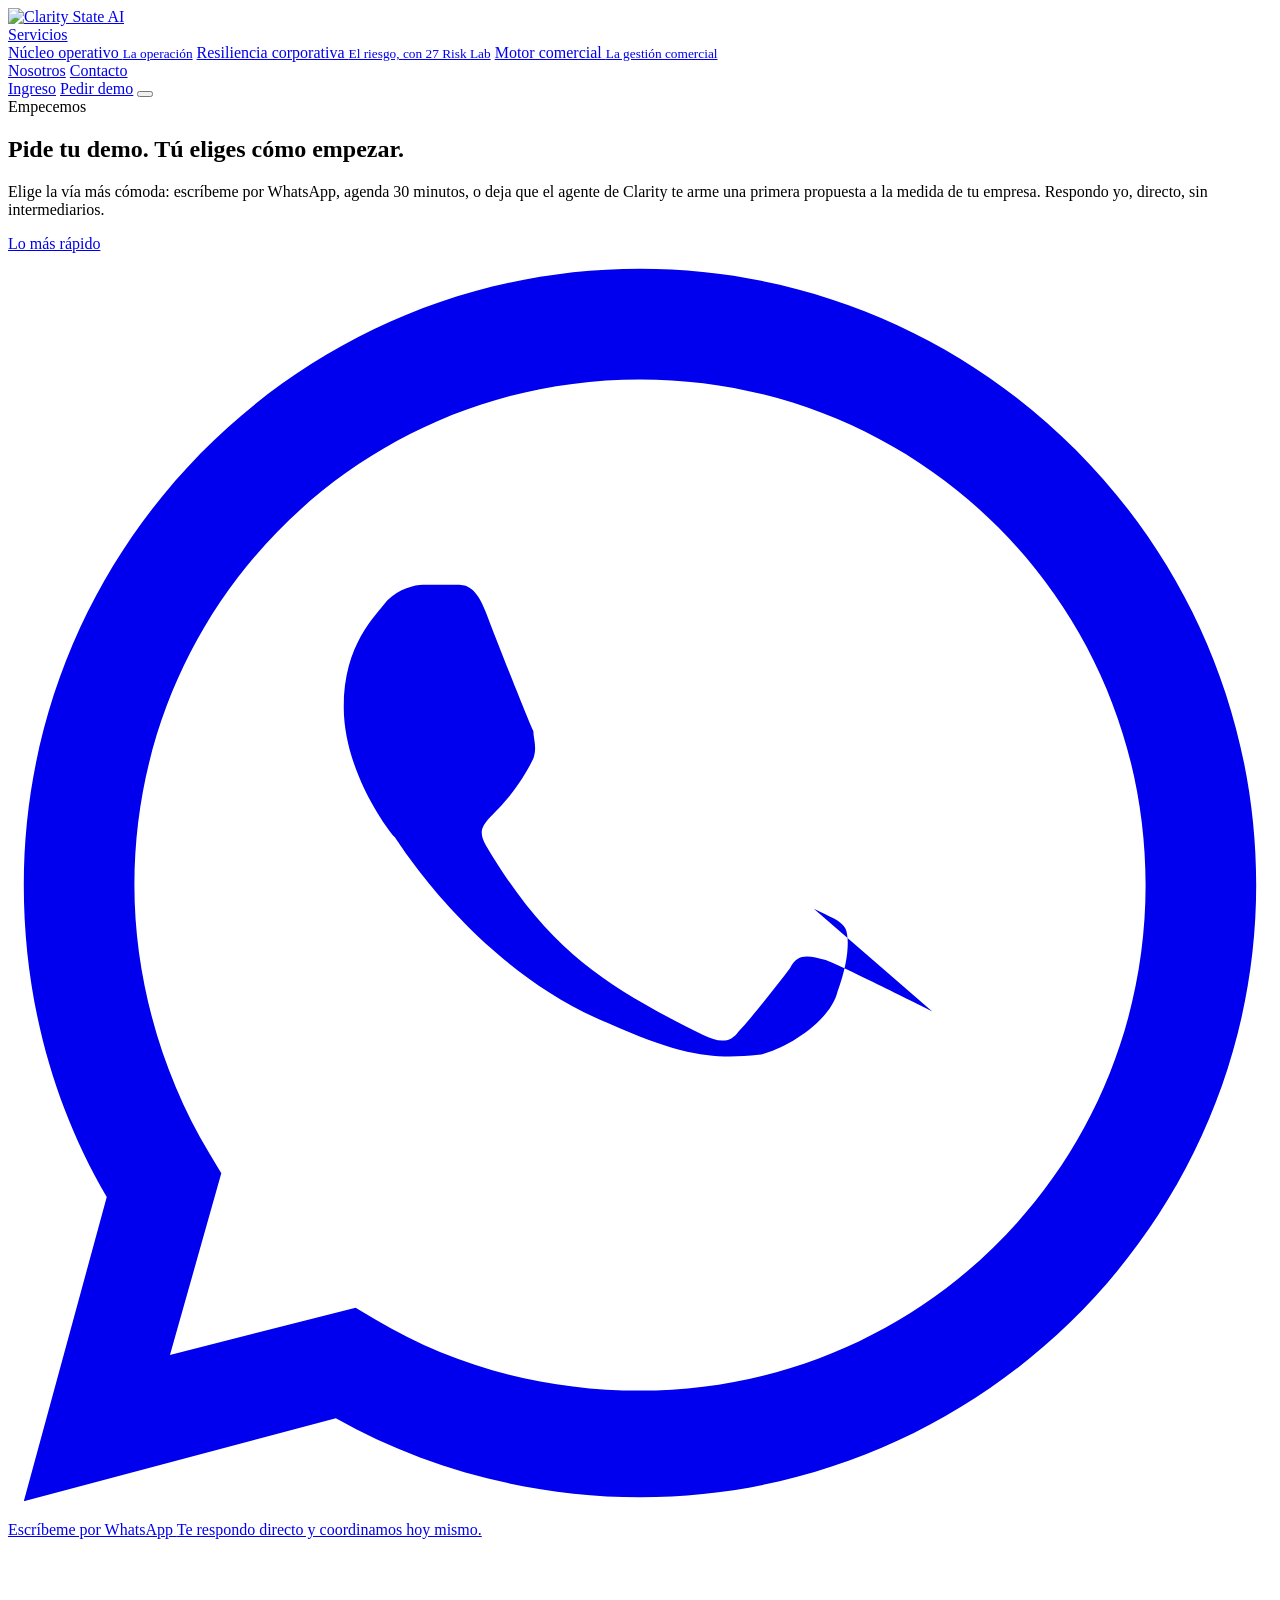
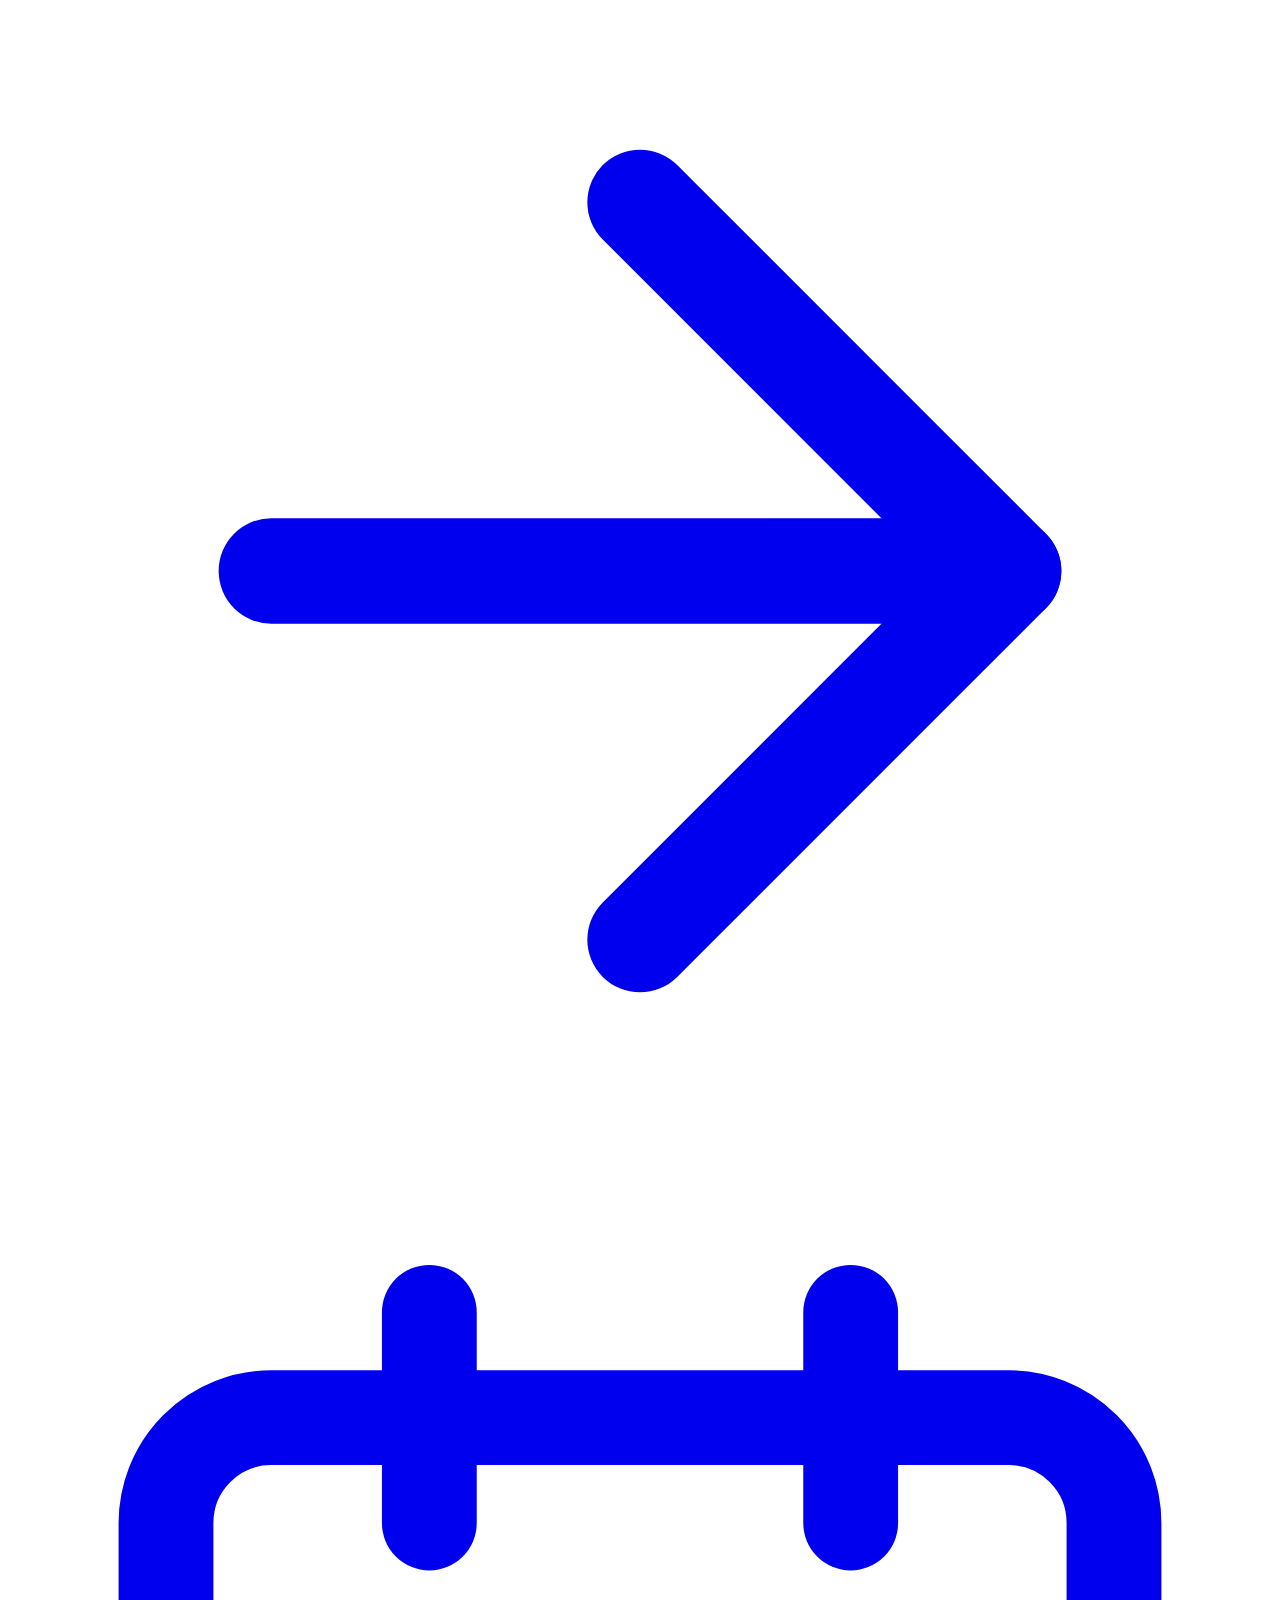
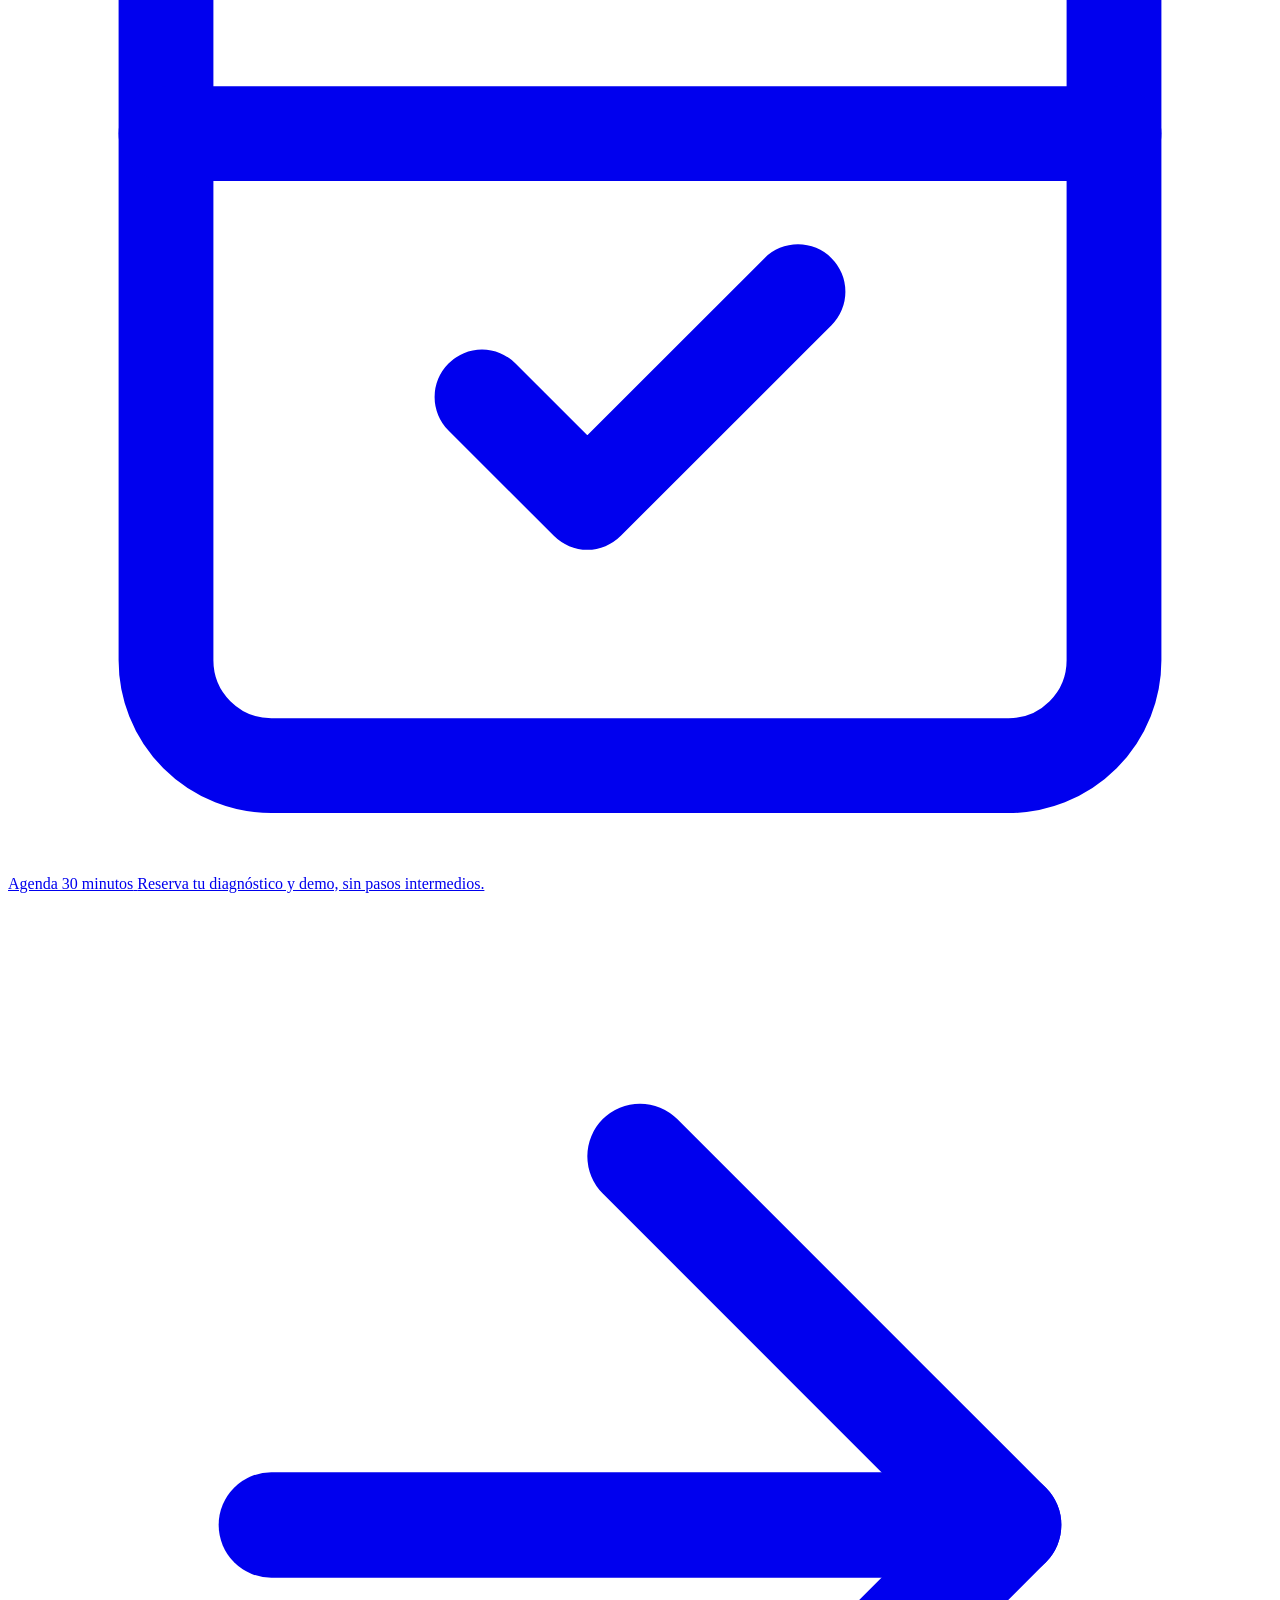
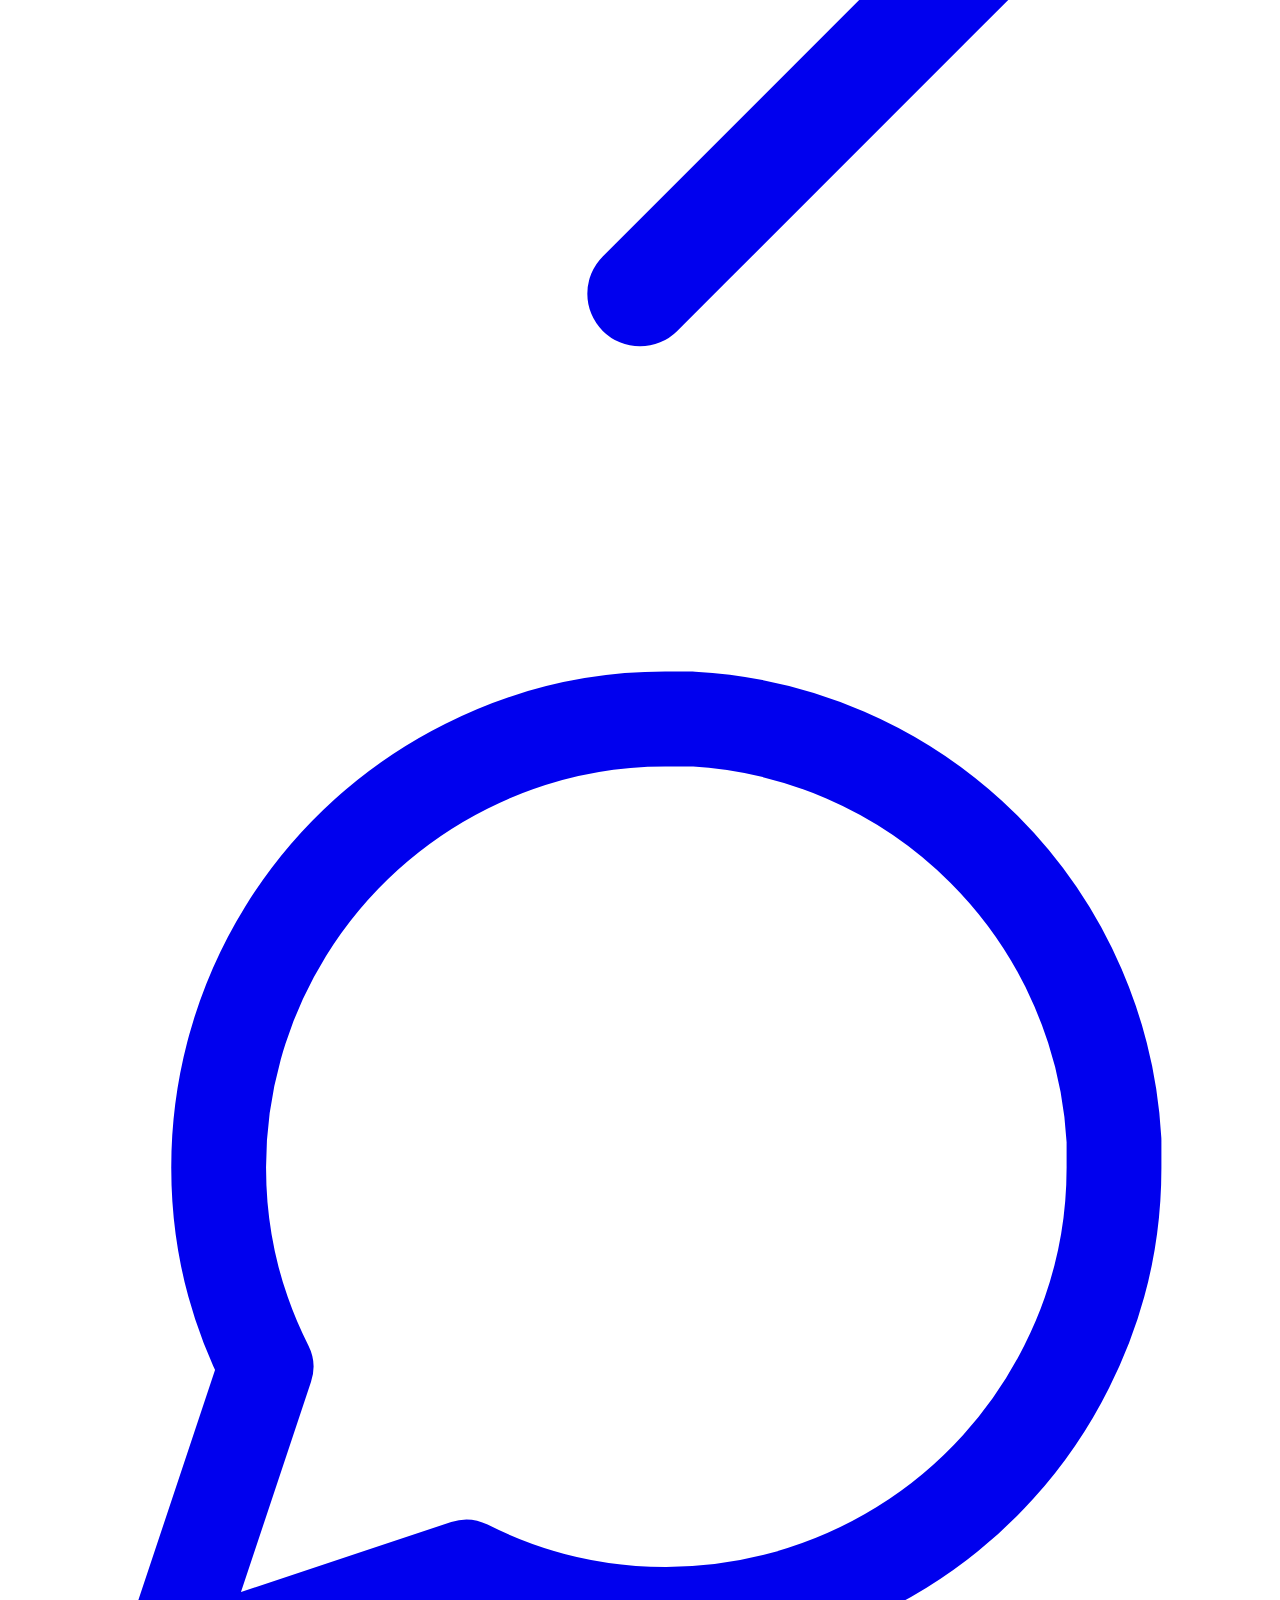
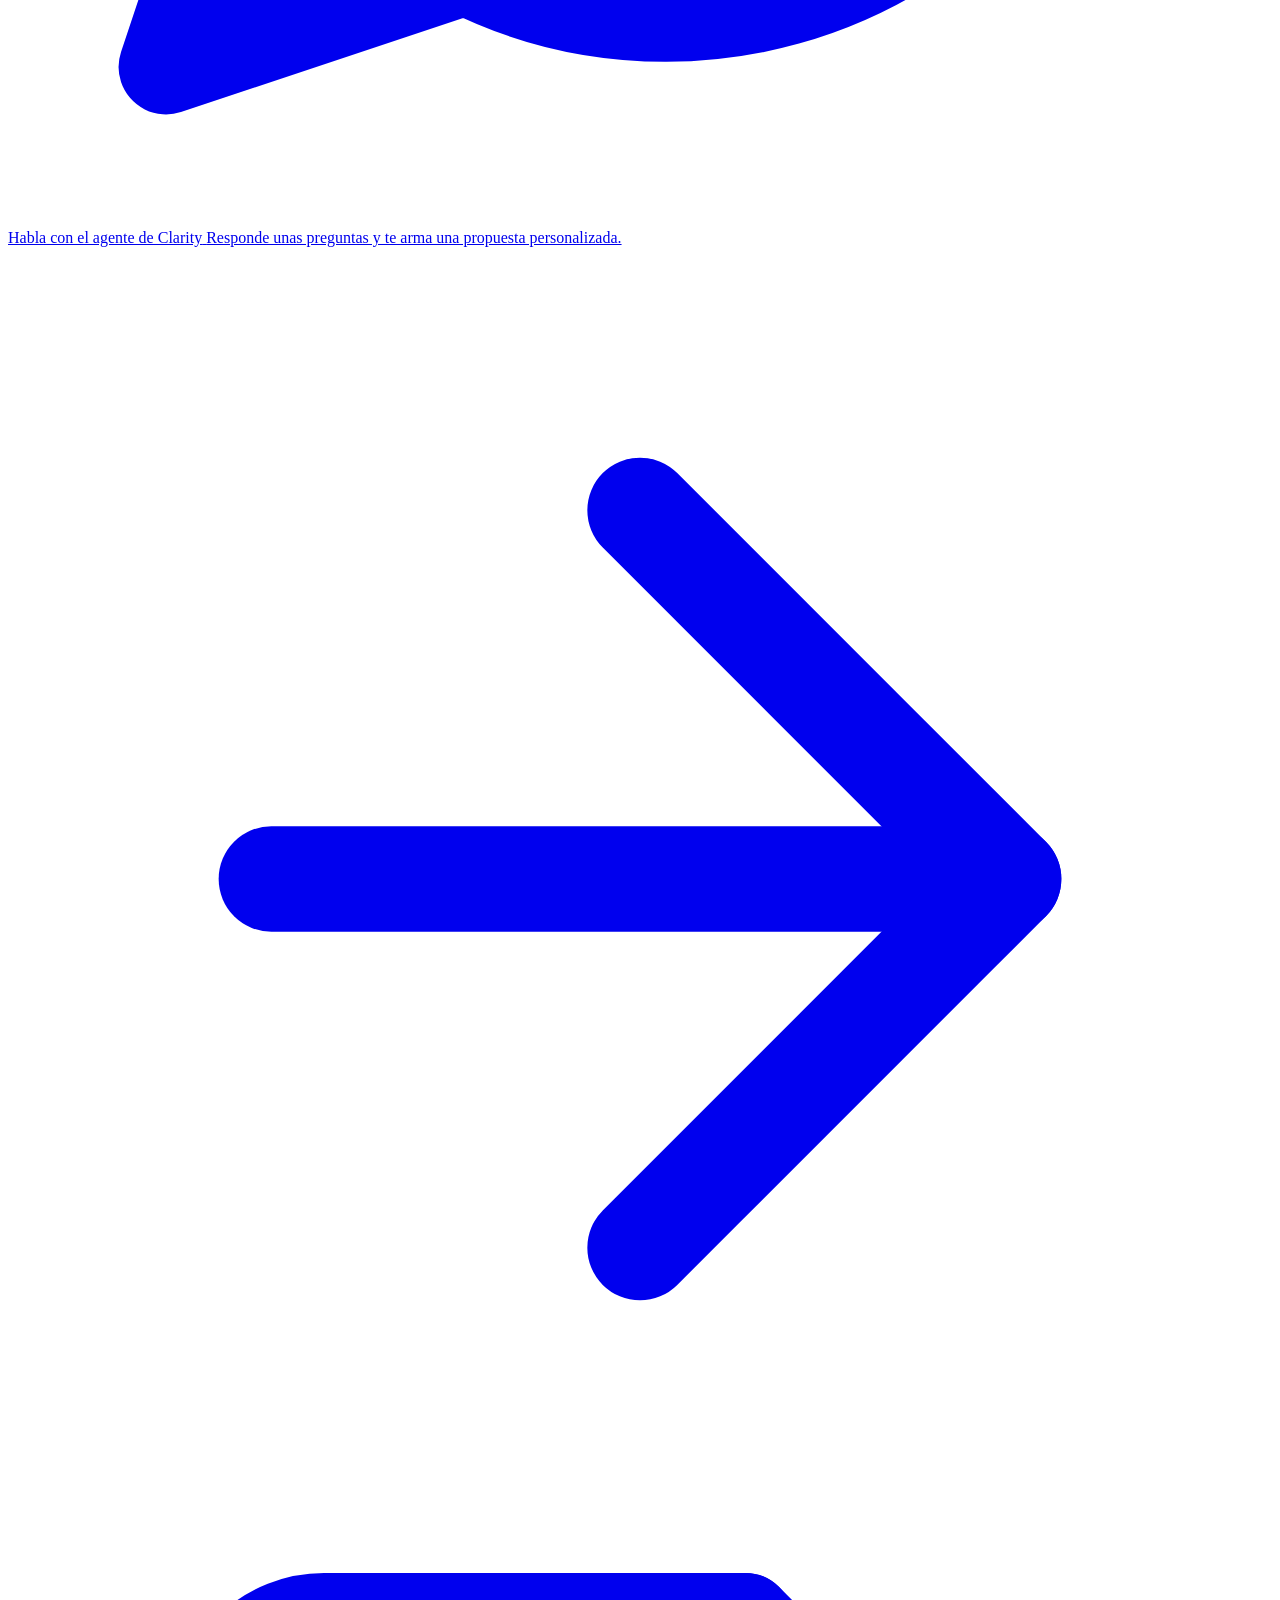
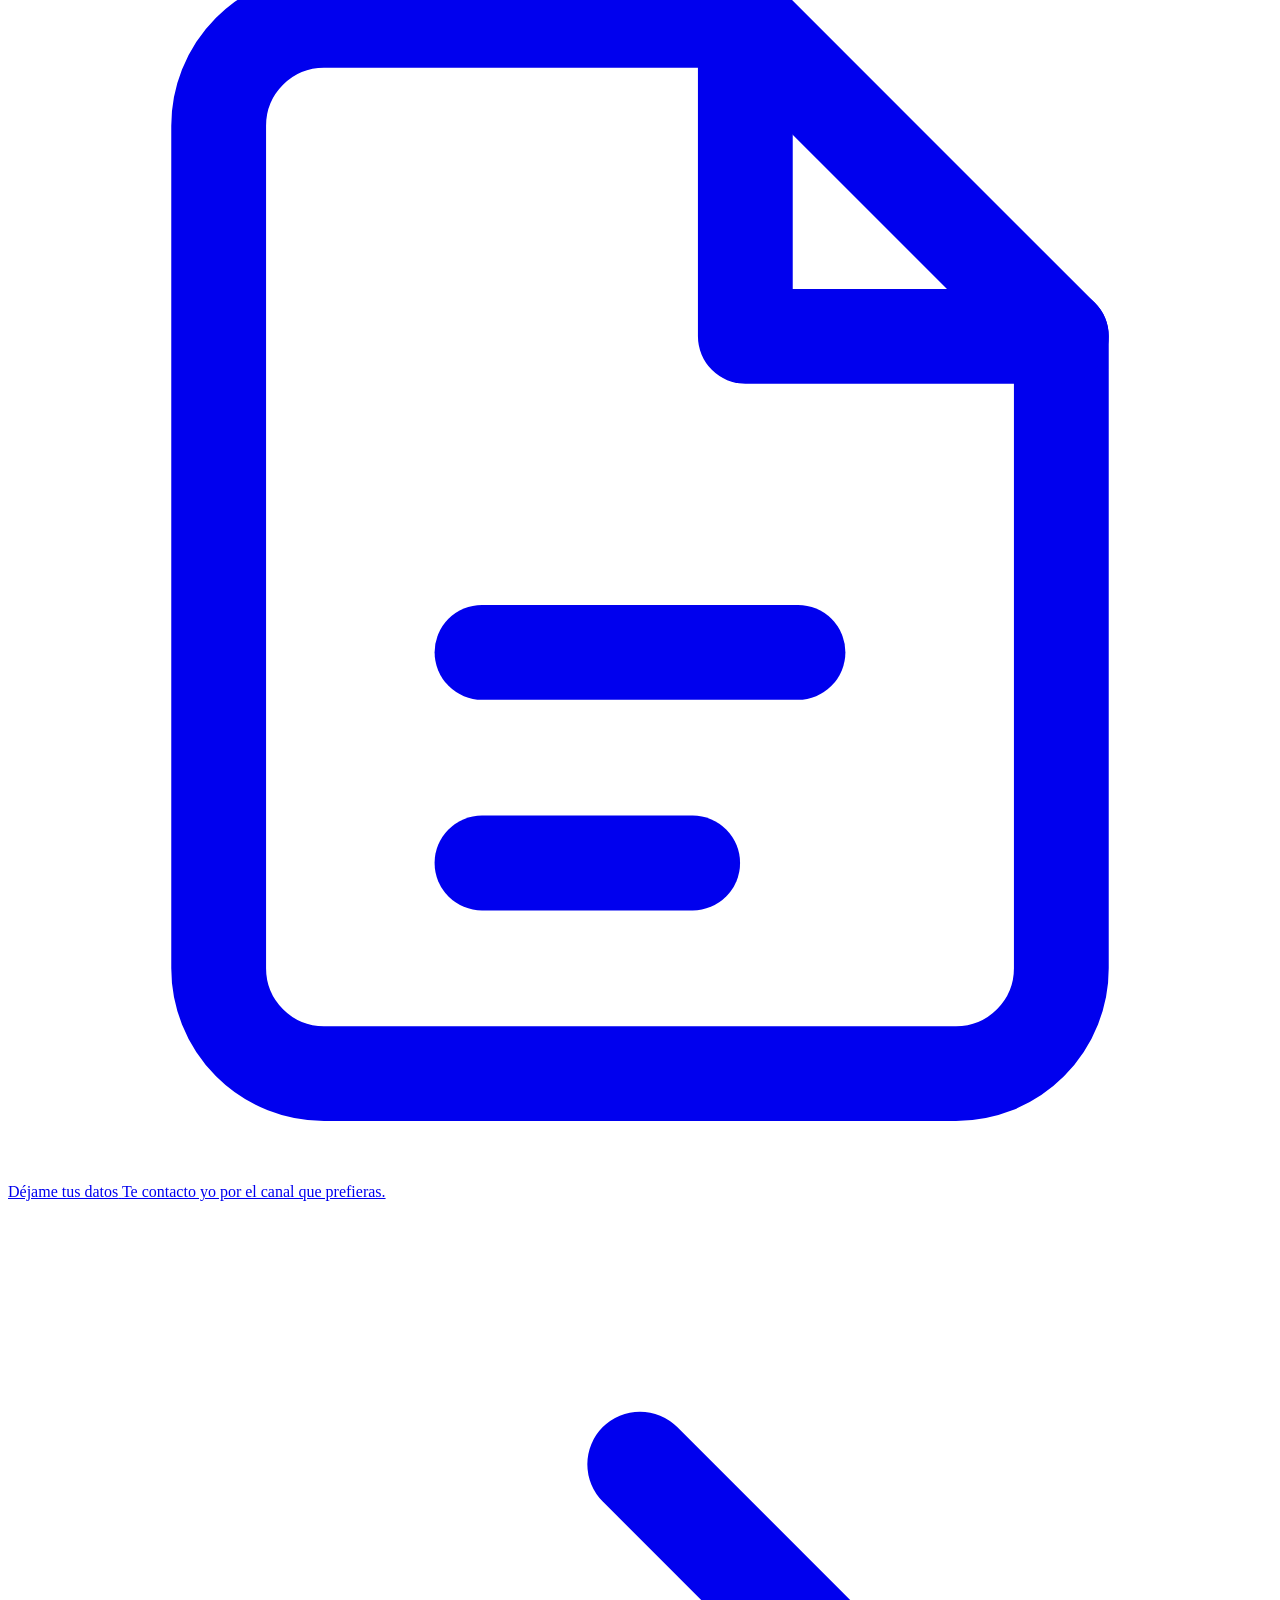
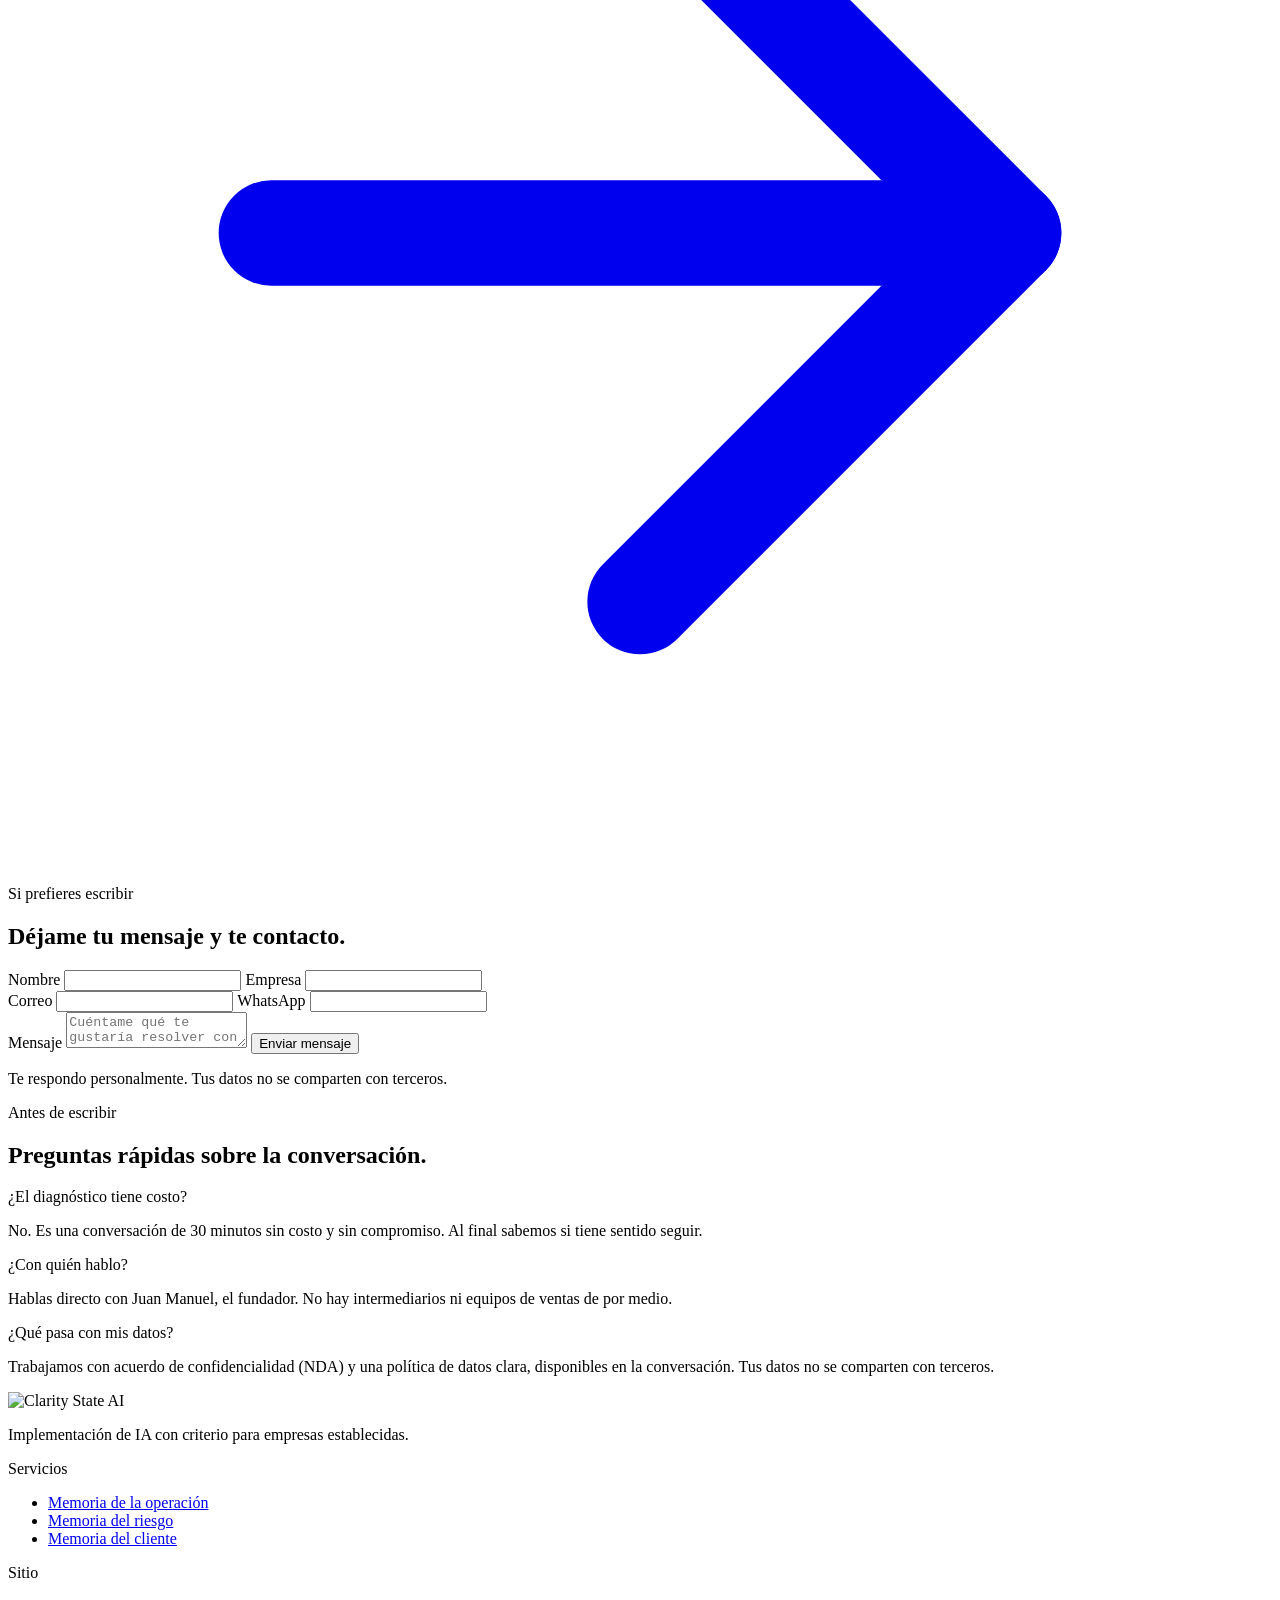
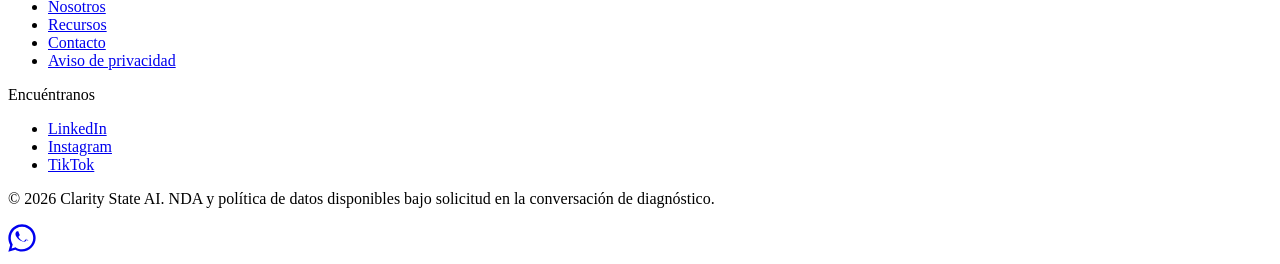
==== contacto.html @ ce2fafc5 "Demo del sitio → operaciones.claritystateai.com/demo/intake (propuesta.* es build viejo con candado " ====
<!DOCTYPE html>
<html lang="es">
<head>
  <meta charset="UTF-8" />
  <meta name="viewport" content="width=device-width, initial-scale=1.0" />



  <title>Contacto — Clarity State AI</title>
  <meta name="description" content="Agenda un diagnóstico de 30 minutos directo con Juan Manuel. En 30 minutos sabemos si tiene sentido seguir, sin formularios obligatorios ni embudos." />

  <!-- Favicon (SVG inline como data URI) -->
  <link rel="icon" href="data:image/svg+xml,<svg xmlns='http://www.w3.org/2000/svg' viewBox='0 0 32 32'><rect width='32' height='32' rx='6' fill='%230a0a0f'/><circle cx='16' cy='13' r='5' fill='none' stroke='%233b82f6' stroke-width='2'/><rect x='14' y='16' width='4' height='7' rx='2' fill='%233b82f6'/><circle cx='16' cy='19' r='1.5' fill='%230a0a0f'/></svg>" />

  <!-- Open Graph -->
  <meta property="og:title" content="Contacto — Clarity State AI" />
  <meta property="og:description" content="Agenda un diagnóstico de 30 minutos directo con Juan Manuel. En 30 minutos sabemos si tiene sentido seguir." />
  <meta property="og:type" content="website" />
  <meta property="og:url" content="https://claritystateai.com/contacto" />
  <meta property="og:image" content="https://claritystateai.com/assets/og-image.png" />
  <meta name="twitter:card" content="summary_large_image" />

  <!-- Google Fonts: Inter (sans body) + Spectral (serif display) — BRAND-GUIDELINES §3 -->
  <link rel="preconnect" href="https://fonts.googleapis.com" />
  <link rel="preconnect" href="https://fonts.gstatic.com" crossorigin />
  <link href="https://fonts.googleapis.com/css2?family=Inter:wght@400;500;600;700;800&family=Spectral:wght@400;500;600;700&family=Hanken+Grotesk:wght@400;500;600;700&display=swap" rel="stylesheet" />

  <link rel="stylesheet" href="css/styles.css" />
  <link rel="stylesheet" href="css/multipagina.css" />
  <link rel="stylesheet" href="css/premium.css" />
  <link rel="stylesheet" href="css/producto-demo.css" />
</head>
<body>

  <!-- ============ NAVBAR ============ -->
  <nav class="navbar" aria-label="Navegación principal">
    <div class="container">
      <a href="index.html" class="navbar-logo">
        <img src="assets/img/logo.svg" alt="Clarity State AI" class="logo-img" />
      </a>
      <div class="navbar-links" id="navbar-links" aria-label="Secciones del sitio">
        <div class="navbar-item navbar-item--dropdown">
          <a href="index.html#tres-frentes" class="navbar-link">Servicios</a>
          <div class="navbar-dropdown">
            <a href="operacion.html">Núcleo operativo <small>La operación</small></a>
            <a href="riesgo.html">Resiliencia corporativa <small>El riesgo, con 27 Risk Lab</small></a>
            <a href="cliente.html">Motor comercial <small>La gestión comercial</small></a>
          </div>
        </div>
        <a href="nosotros.html" class="navbar-link">Nosotros</a>
        <a href="contacto.html" class="navbar-link">Contacto</a>
      </div>
      <div class="navbar-cta">
        <span class="navbar-divider" aria-hidden="true"></span>
        <a href="https://operaciones.claritystateai.com/login" class="navbar-access" target="_blank" rel="noopener">Ingreso</a>
        <a href="pedir-demo.html" class="btn btn-primary" data-loc="navbar">Pedir demo</a>
        <button class="nav-toggle" aria-label="Abrir menú" aria-controls="navbar-links" aria-expanded="false">
          <span></span><span></span><span></span>
        </button>
      </div>
    </div>
  </nav>

  <!-- ============ HERO — Pedir demo · 4 vías priorizadas por velocidad ============ -->
  <section class="page-hero contacto-hero" id="inicio">
    <div class="container">
      <span class="eyebrow">Empecemos</span>
      <h1 class="page-hero-title">Pide tu demo. Tú eliges cómo empezar.</h1>
      <p class="page-hero-lede">
        Elige la vía más cómoda: escríbeme por WhatsApp, agenda 30 minutos, o deja que el
        agente de Clarity te arme una primera propuesta a la medida de tu empresa.
        Respondo yo, directo, sin intermediarios.
      </p>

      <div class="vias">
        <!-- Vía 1 · WhatsApp (la más rápida) -->
        <a class="via via-fast via-wa" href="https://wa.me/573134925711?text=Hola%20Juan%20Manuel%2C%20vi%20la%20web%20de%20Clarity%20State%20y%20me%20gustar%C3%ADa%20pedir%20una%20demo." data-loc="contacto-via-whatsapp" target="_blank" rel="noopener">
          <span class="via-tag">Lo más rápido</span>
          <span class="via-ic"><svg viewBox="0 0 32 32" aria-hidden="true"><path fill="currentColor" d="M16 .4C7.4.4.4 7.4.4 16c0 2.8.7 5.5 2.1 7.9L.4 31.6l7.9-2.1c2.3 1.3 5 2 7.7 2C24.6 31.5 31.6 24.5 31.6 16 31.6 7.4 24.6.4 16 .4zm0 28.4c-2.4 0-4.7-.6-6.7-1.8l-.5-.3-4.7 1.2 1.3-4.6-.3-.5C3.9 20.8 3.2 18.4 3.2 16 3.2 8.9 8.9 3.2 16 3.2c7.1 0 12.8 5.7 12.8 12.8s-5.7 12.8-12.8 12.8zm7.4-9.6c-.4-.2-2.4-1.2-2.7-1.3-.4-.1-.7-.2-.9.2-.3.4-1 1.3-1.3 1.6-.2.3-.5.3-.9.1-2.4-1.2-3.9-2.1-5.5-4.8-.4-.7.4-.6 1.2-2.2.1-.3 0-.5 0-.7-.1-.2-.9-2.2-1.2-3-.3-.8-.6-.7-.9-.7h-.7c-.2 0-.6.1-.9.4-.3.4-1.1 1.1-1.1 2.7s1.1 3.1 1.3 3.3c.2.3 2.2 3.4 5.4 4.7 2 .9 2.8.9 3.8.8.6-.1 1.8-.8 2-1.6.3-.8.3-1.4.2-1.6-.1-.2-.4-.3-.8-.5z"/></svg></span>
          <span class="via-body">
            <span class="via-title">Escríbeme por WhatsApp</span>
            <span class="via-desc">Te respondo directo y coordinamos hoy mismo.</span>
          </span>
          <svg class="via-arrow" viewBox="0 0 24 24" fill="none" stroke="currentColor" stroke-width="2" stroke-linecap="round" stroke-linejoin="round" aria-hidden="true"><line x1="5" y1="12" x2="19" y2="12"></line><polyline points="12 5 19 12 12 19"></polyline></svg>
        </a>

        <!-- Vía 2 · Agendar 30 min (directo) -->
        <a class="via via-fast" href="https://calendly.com/juanmanuelplazas-claritystateai/30min" data-loc="contacto-via-calendly" target="_blank" rel="noopener">
          <span class="via-ic"><svg viewBox="0 0 24 24" fill="none" stroke="currentColor" stroke-width="1.8" stroke-linecap="round" stroke-linejoin="round" aria-hidden="true"><rect x="3" y="4" width="18" height="18" rx="2"></rect><line x1="16" y1="2" x2="16" y2="6"></line><line x1="8" y1="2" x2="8" y2="6"></line><line x1="3" y1="10" x2="21" y2="10"></line><path d="M9 15l2 2 4-4"></path></svg></span>
          <span class="via-body">
            <span class="via-title">Agenda 30 minutos</span>
            <span class="via-desc">Reserva tu diagnóstico y demo, sin pasos intermedios.</span>
          </span>
          <svg class="via-arrow" viewBox="0 0 24 24" fill="none" stroke="currentColor" stroke-width="2" stroke-linecap="round" stroke-linejoin="round" aria-hidden="true"><line x1="5" y1="12" x2="19" y2="12"></line><polyline points="12 5 19 12 12 19"></polyline></svg>
        </a>

        <!-- Vía 3 · Agente Clarity (propuesta personalizada) -->
        <a class="via" href="https://operaciones.claritystateai.com/demo/intake" data-loc="contacto-via-agente" target="_blank" rel="noopener">
          <span class="via-ic"><svg viewBox="0 0 24 24" fill="none" stroke="currentColor" stroke-width="1.8" stroke-linecap="round" stroke-linejoin="round" aria-hidden="true"><path d="M21 11.5a8.38 8.38 0 0 1-.9 3.8 8.5 8.5 0 0 1-7.6 4.7 8.38 8.38 0 0 1-3.8-.9L3 21l1.9-5.7a8.38 8.38 0 0 1-.9-3.8 8.5 8.5 0 0 1 4.7-7.6 8.38 8.38 0 0 1 3.8-.9h.5a8.48 8.48 0 0 1 8 8v.5z"></path></svg></span>
          <span class="via-body">
            <span class="via-title">Habla con el agente de Clarity</span>
            <span class="via-desc">Responde unas preguntas y te arma una propuesta personalizada.</span>
          </span>
          <svg class="via-arrow" viewBox="0 0 24 24" fill="none" stroke="currentColor" stroke-width="2" stroke-linecap="round" stroke-linejoin="round" aria-hidden="true"><line x1="5" y1="12" x2="19" y2="12"></line><polyline points="12 5 19 12 12 19"></polyline></svg>
        </a>

        <!-- Vía 4 · Formulario -->
        <a class="via" href="#form" data-loc="contacto-via-form">
          <span class="via-ic"><svg viewBox="0 0 24 24" fill="none" stroke="currentColor" stroke-width="1.8" stroke-linecap="round" stroke-linejoin="round" aria-hidden="true"><path d="M14 2H6a2 2 0 0 0-2 2v16a2 2 0 0 0 2 2h12a2 2 0 0 0 2-2V8z"></path><polyline points="14 2 14 8 20 8"></polyline><line x1="9" y1="14" x2="15" y2="14"></line><line x1="9" y1="18" x2="13" y2="18"></line></svg></span>
          <span class="via-body">
            <span class="via-title">Déjame tus datos</span>
            <span class="via-desc">Te contacto yo por el canal que prefieras.</span>
          </span>
          <svg class="via-arrow" viewBox="0 0 24 24" fill="none" stroke="currentColor" stroke-width="2" stroke-linecap="round" stroke-linejoin="round" aria-hidden="true"><line x1="5" y1="12" x2="19" y2="12"></line><polyline points="12 5 19 12 12 19"></polyline></svg>
        </a>
      </div>
    </div>
  </section>

  <!-- ============ FORMULARIO ============ -->
  <section class="section section-light" id="form">
    <div class="container">
      <p class="eyebrow">Si prefieres escribir</p>
      <h2 class="section-headline">Déjame tu mensaje y te contacto.</h2>

      <!--
        Formulario cableado como Netlify Forms (atributo data-netlify="true" +
        input oculto form-name + honeypot bot-field). Así funciona sin backend:
        Netlify intercepta el POST en el deploy y guarda cada envío.
        La integración con Resend (correo transaccional vía función serverless)
        es la opción futura preferida cuando se quiera notificación por email.
      -->
      <form class="contact-form" name="contacto" method="POST" data-netlify="true" netlify-honeypot="bot-field">
        <input type="hidden" name="form-name" value="contacto" />
        <p hidden><label>No llenar: <input name="bot-field" /></label></p>

        <div class="form-row">
          <label class="form-label">
            Nombre
            <input class="form-input" type="text" name="nombre" required />
          </label>
          <label class="form-label">
            Empresa
            <input class="form-input" type="text" name="empresa" />
          </label>
        </div>

        <div class="form-row">
          <label class="form-label">
            Correo
            <input class="form-input" type="email" name="correo" required />
          </label>
          <label class="form-label">
            WhatsApp
            <input class="form-input" type="text" name="telefono" />
          </label>
        </div>

        <label class="form-label">
          Mensaje
          <textarea class="form-textarea" name="mensaje" placeholder="Cuéntame qué te gustaría resolver con IA en tu empresa."></textarea>
        </label>

        <button class="btn btn-primary" type="submit" data-loc="contacto-form">Enviar mensaje</button>

        <p class="form-hint">Te respondo personalmente. Tus datos no se comparten con terceros.</p>
      </form>
    </div>
  </section>

  <!-- ============ FAQ ============ -->
  <section class="section">
    <div class="container">
      <p class="eyebrow">Antes de escribir</p>
      <h2 class="section-headline">Preguntas rápidas sobre la conversación.</h2>

      <div class="faq-list">
        <div class="faq-item">
          <p class="faq-question">¿El diagnóstico tiene costo?</p>
          <p class="faq-answer">No. Es una conversación de 30 minutos sin costo y sin compromiso. Al final sabemos si tiene sentido seguir.</p>
        </div>
        <div class="faq-item">
          <p class="faq-question">¿Con quién hablo?</p>
          <p class="faq-answer">Hablas directo con Juan Manuel, el fundador. No hay intermediarios ni equipos de ventas de por medio.</p>
        </div>
        <div class="faq-item">
          <p class="faq-question">¿Qué pasa con mis datos?</p>
          <p class="faq-answer">Trabajamos con acuerdo de confidencialidad (NDA) y una política de datos clara, disponibles en la conversación. Tus datos no se comparten con terceros.</p>
        </div>
      </div>
    </div>
  </section>

  <!-- ============ FOOTER ============ -->
  <footer class="footer" role="contentinfo">
    <div class="container">
      <div class="footer-inner">
        <div class="footer-brand-block">
          <img src="assets/img/logo.svg" alt="Clarity State AI" class="logo-img footer-logo-img" loading="lazy" />
          <p class="footer-tagline">Implementación de IA con criterio para empresas establecidas.</p>
        </div>

        <div class="footer-cols">
          <div class="footer-col">
            <span class="footer-col-title">Servicios</span>
            <ul>
              <li><a href="operacion.html" class="footer-link">Memoria de la operación</a></li>
              <li><a href="riesgo.html" class="footer-link">Memoria del riesgo</a></li>
              <li><a href="cliente.html" class="footer-link">Memoria del cliente</a></li>
            </ul>
          </div>

          <div class="footer-col">
            <span class="footer-col-title">Sitio</span>
            <ul>
              <li><a href="nosotros.html" class="footer-link">Nosotros</a></li>
              <li><a href="recursos.html" class="footer-link">Recursos</a></li>
              <li><a href="contacto.html" class="footer-link">Contacto</a></li>
              <li><a href="privacidad.html" class="footer-link">Aviso de privacidad</a></li>
            </ul>
          </div>

          <div class="footer-col">
            <span class="footer-col-title">Encuéntranos</span>
            <ul>
              <li><a href="https://www.linkedin.com/in/juan-manuel-plazas-gomez/" target="_blank" rel="noopener" class="footer-link">LinkedIn</a></li>
              <li><a href="https://www.instagram.com/plazas.ia" target="_blank" rel="noopener" class="footer-link">Instagram</a></li>
              <li><a href="https://www.tiktok.com/@plazas_ia" target="_blank" rel="noopener" class="footer-link">TikTok</a></li>
            </ul>
          </div>
        </div>
      </div>

      <p class="footer-copy">© 2026 Clarity State AI. NDA y política de datos disponibles bajo solicitud en la conversación de diagnóstico.</p>
    </div>
  </footer>

  <!-- Widget WhatsApp flotante (esquina inferior derecha, persistente) -->
  <a href="https://wa.me/573134925711?text=Hola%20Juan%20Manuel%2C%20vi%20la%20web%20de%20Clarity%20State%20y%20me%20gustar%C3%ADa%20agendar%20un%20diagn%C3%B3stico%20de%2030%20minutos."
     class="whatsapp-floating"
     data-loc="widget-flotante"
     target="_blank"
     rel="noopener"
     aria-label="Escribir por WhatsApp a Clarity State">
    <svg viewBox="0 0 32 32" width="28" height="28" aria-hidden="true">
      <path fill="currentColor" d="M16 .4C7.4.4.4 7.4.4 16c0 2.8.7 5.5 2.1 7.9L.4 31.6l7.9-2.1c2.3 1.3 5 2 7.7 2C24.6 31.5 31.6 24.5 31.6 16 31.6 7.4 24.6.4 16 .4zm0 28.4c-2.4 0-4.7-.6-6.7-1.8l-.5-.3-4.7 1.2 1.3-4.6-.3-.5C3.9 20.8 3.2 18.4 3.2 16 3.2 8.9 8.9 3.2 16 3.2c7.1 0 12.8 5.7 12.8 12.8s-5.7 12.8-12.8 12.8zm7.4-9.6c-.4-.2-2.4-1.2-2.7-1.3-.4-.1-.7-.2-.9.2-.3.4-1 1.3-1.3 1.6-.2.3-.5.3-.9.1-2.4-1.2-3.9-2.1-5.5-4.8-.4-.7.4-.6 1.2-2.2.1-.3 0-.5 0-.7-.1-.2-.9-2.2-1.2-3-.3-.8-.6-.7-.9-.7h-.7c-.2 0-.6.1-.9.4-.3.4-1.1 1.1-1.1 2.7s1.1 3.1 1.3 3.3c.2.3 2.2 3.4 5.4 4.7 2 .9 2.8.9 3.8.8.6-.1 1.8-.8 2-1.6.3-.8.3-1.4.2-1.6-.1-.2-.4-.3-.8-.5z"/>
    </svg>
  </a>

  <script src="js/main.js"></script>
  <script src="js/main-multipagina.js"></script>
  <script src="/js/cookie-consent.js" defer></script>
</body>
</html>
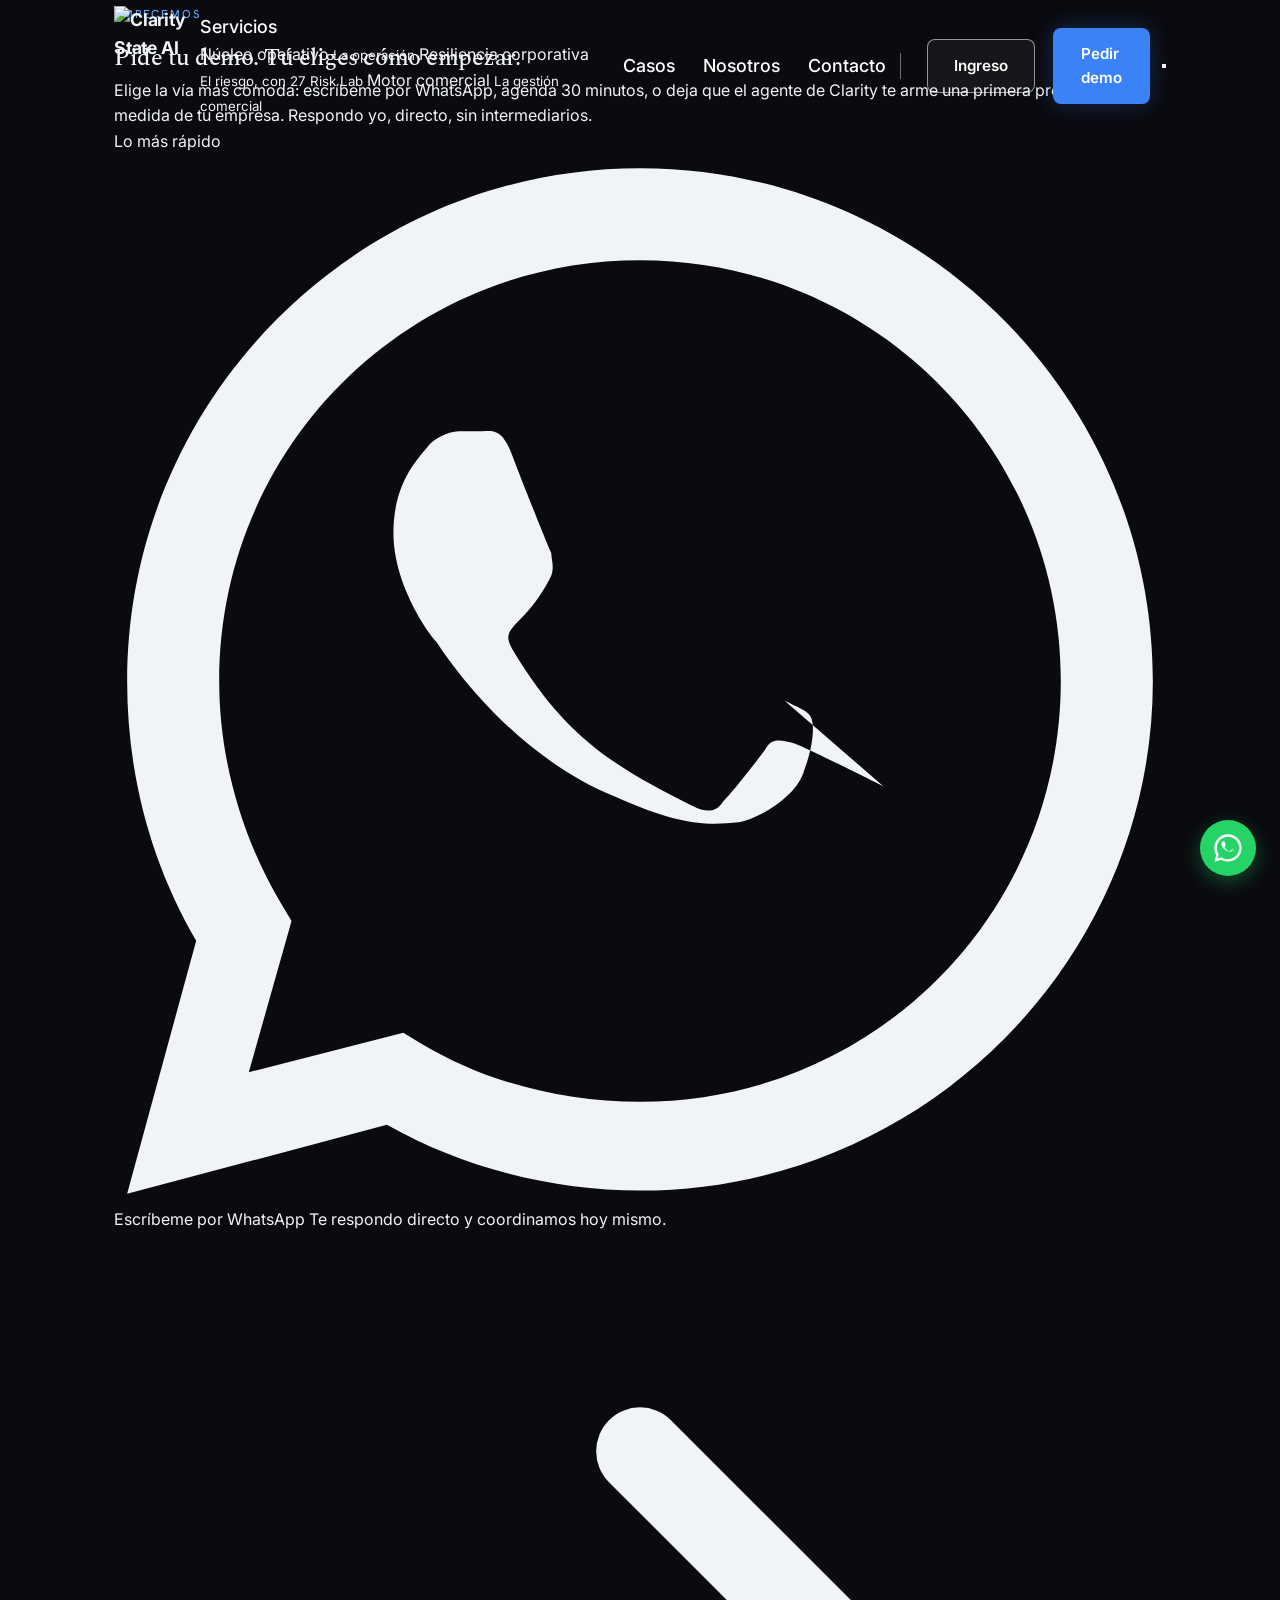
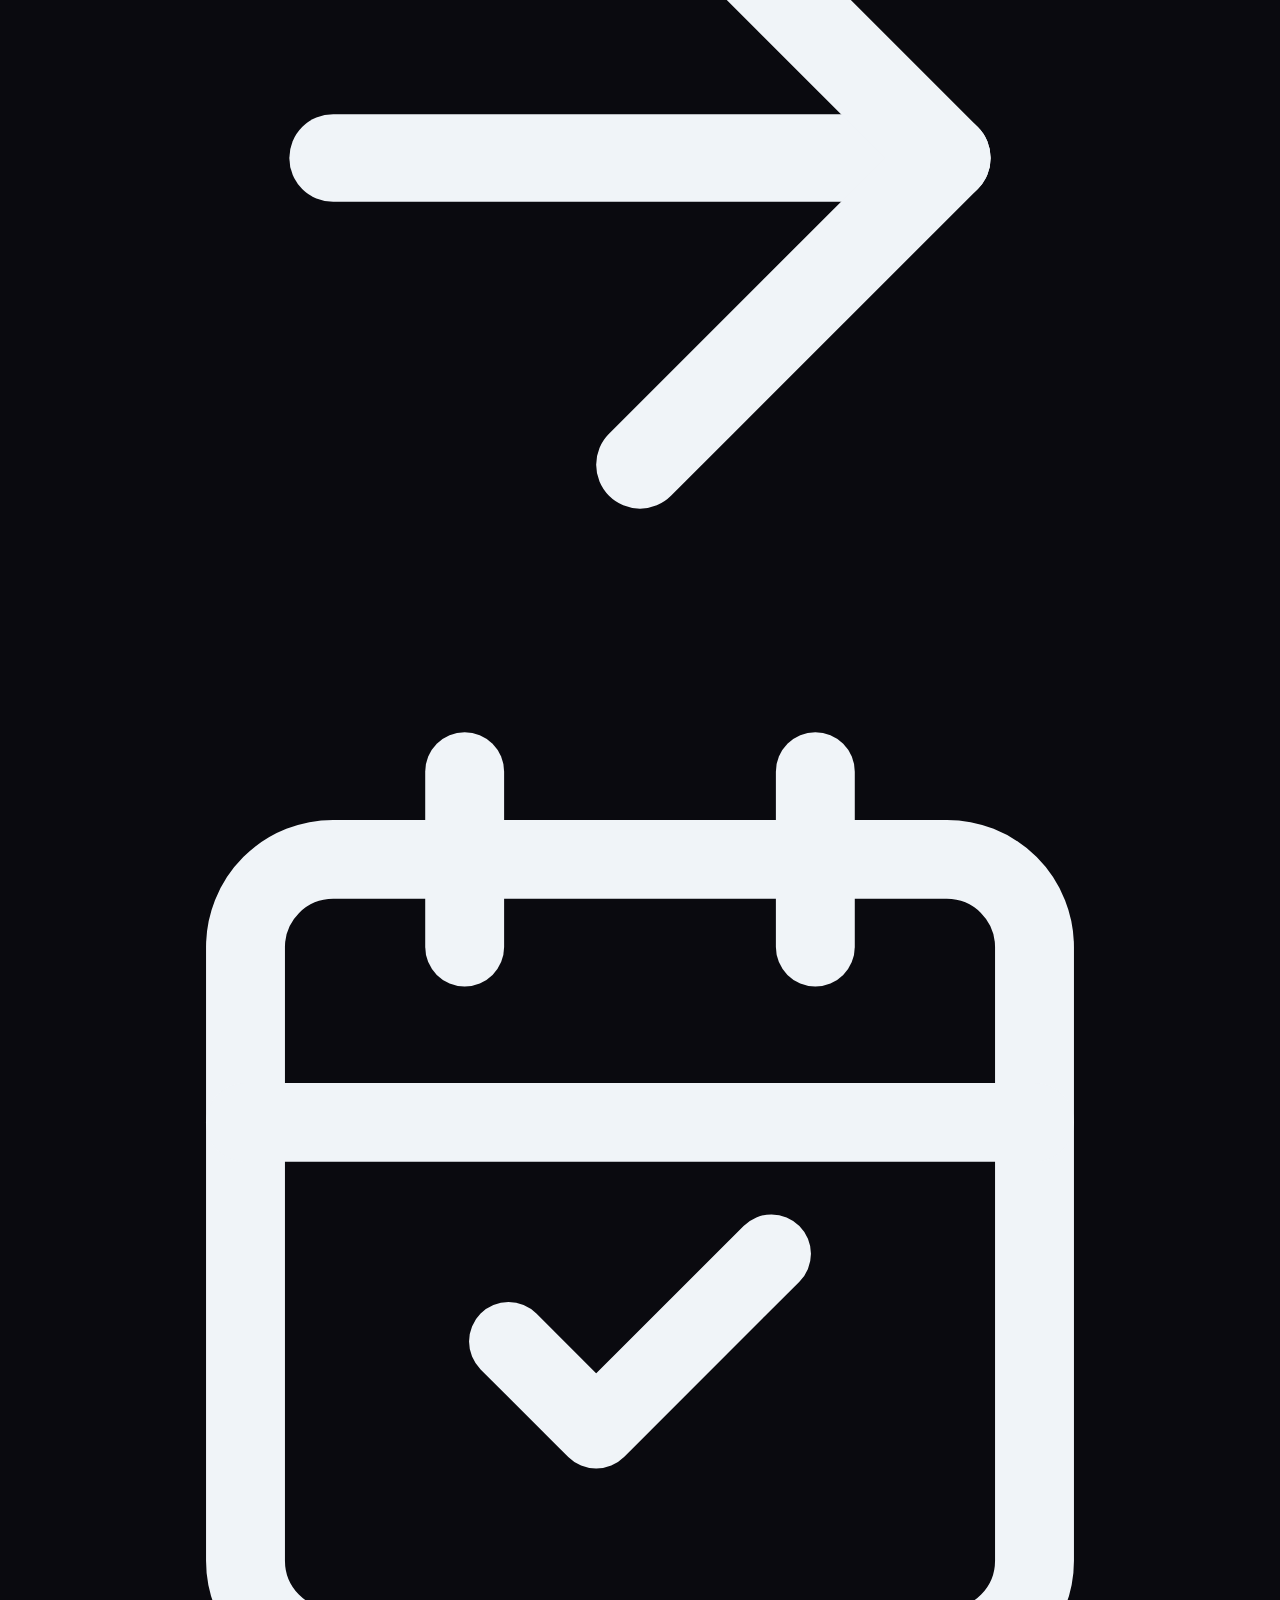
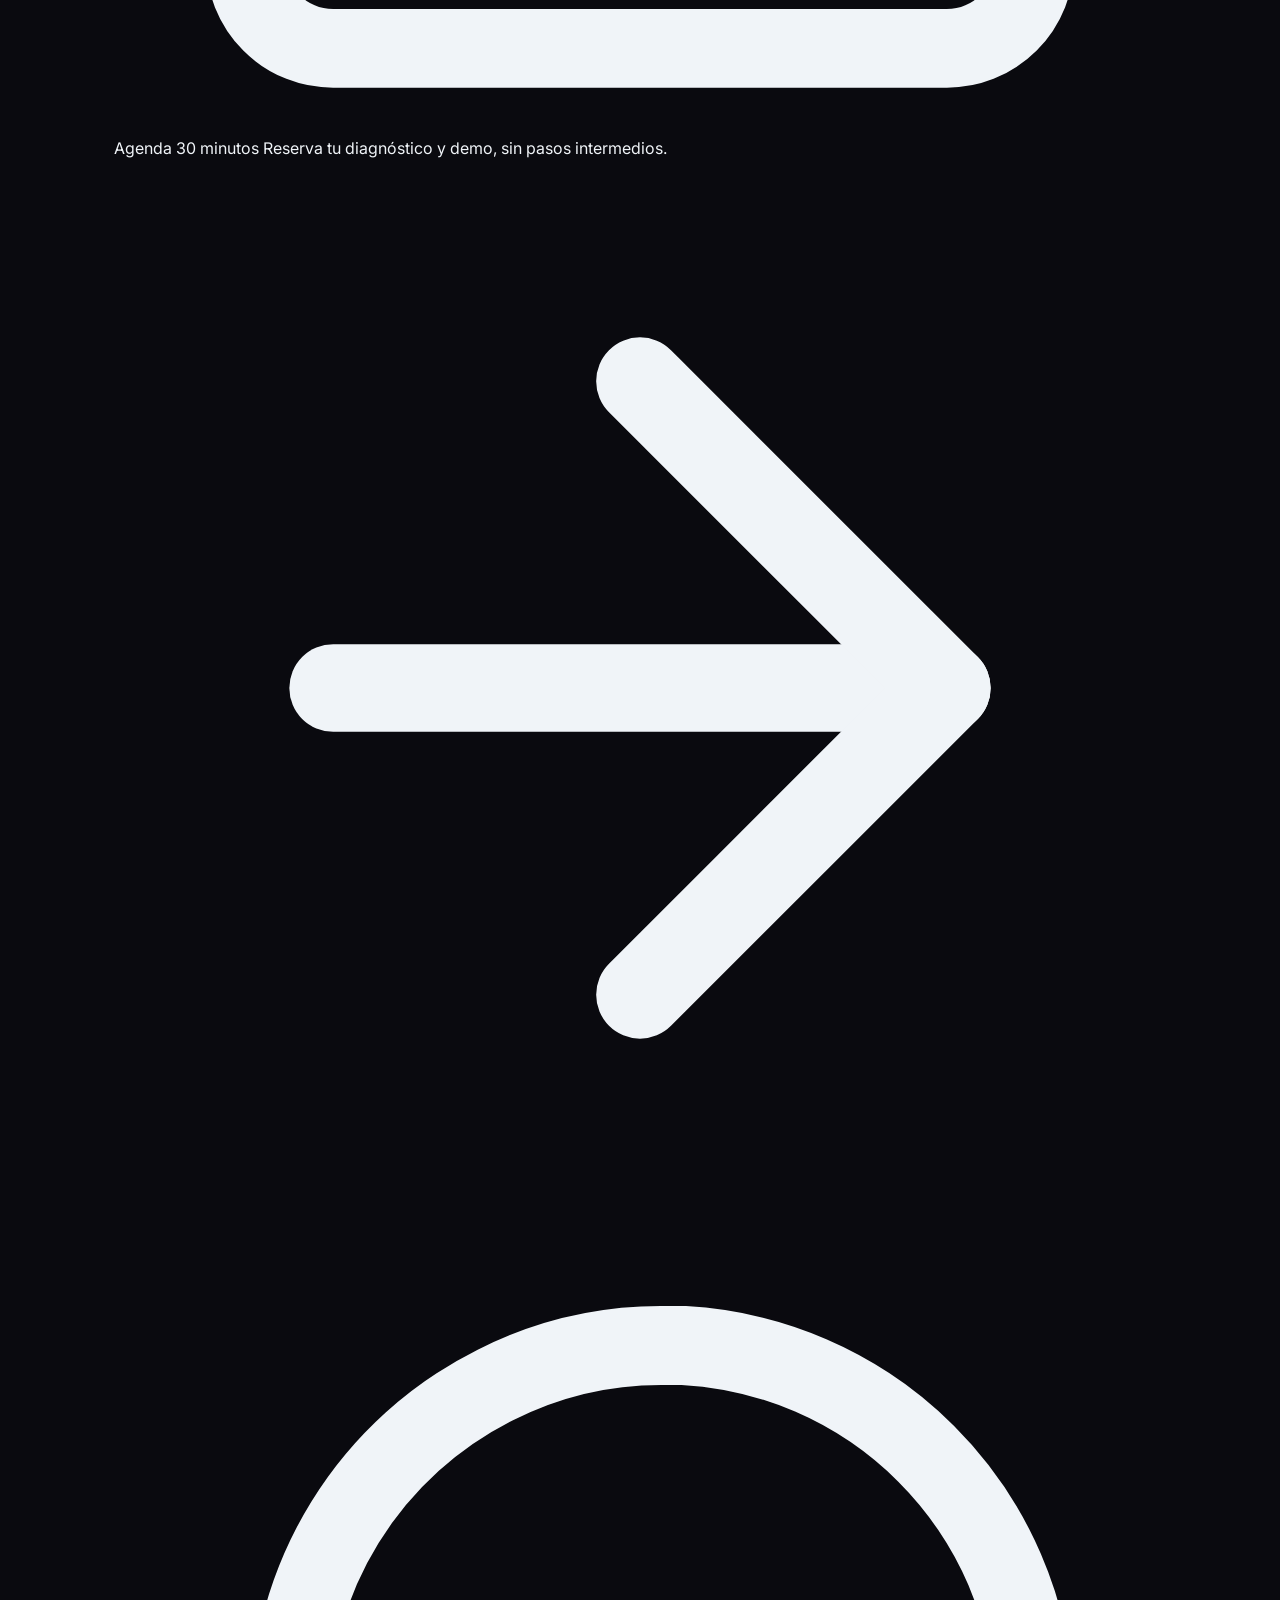
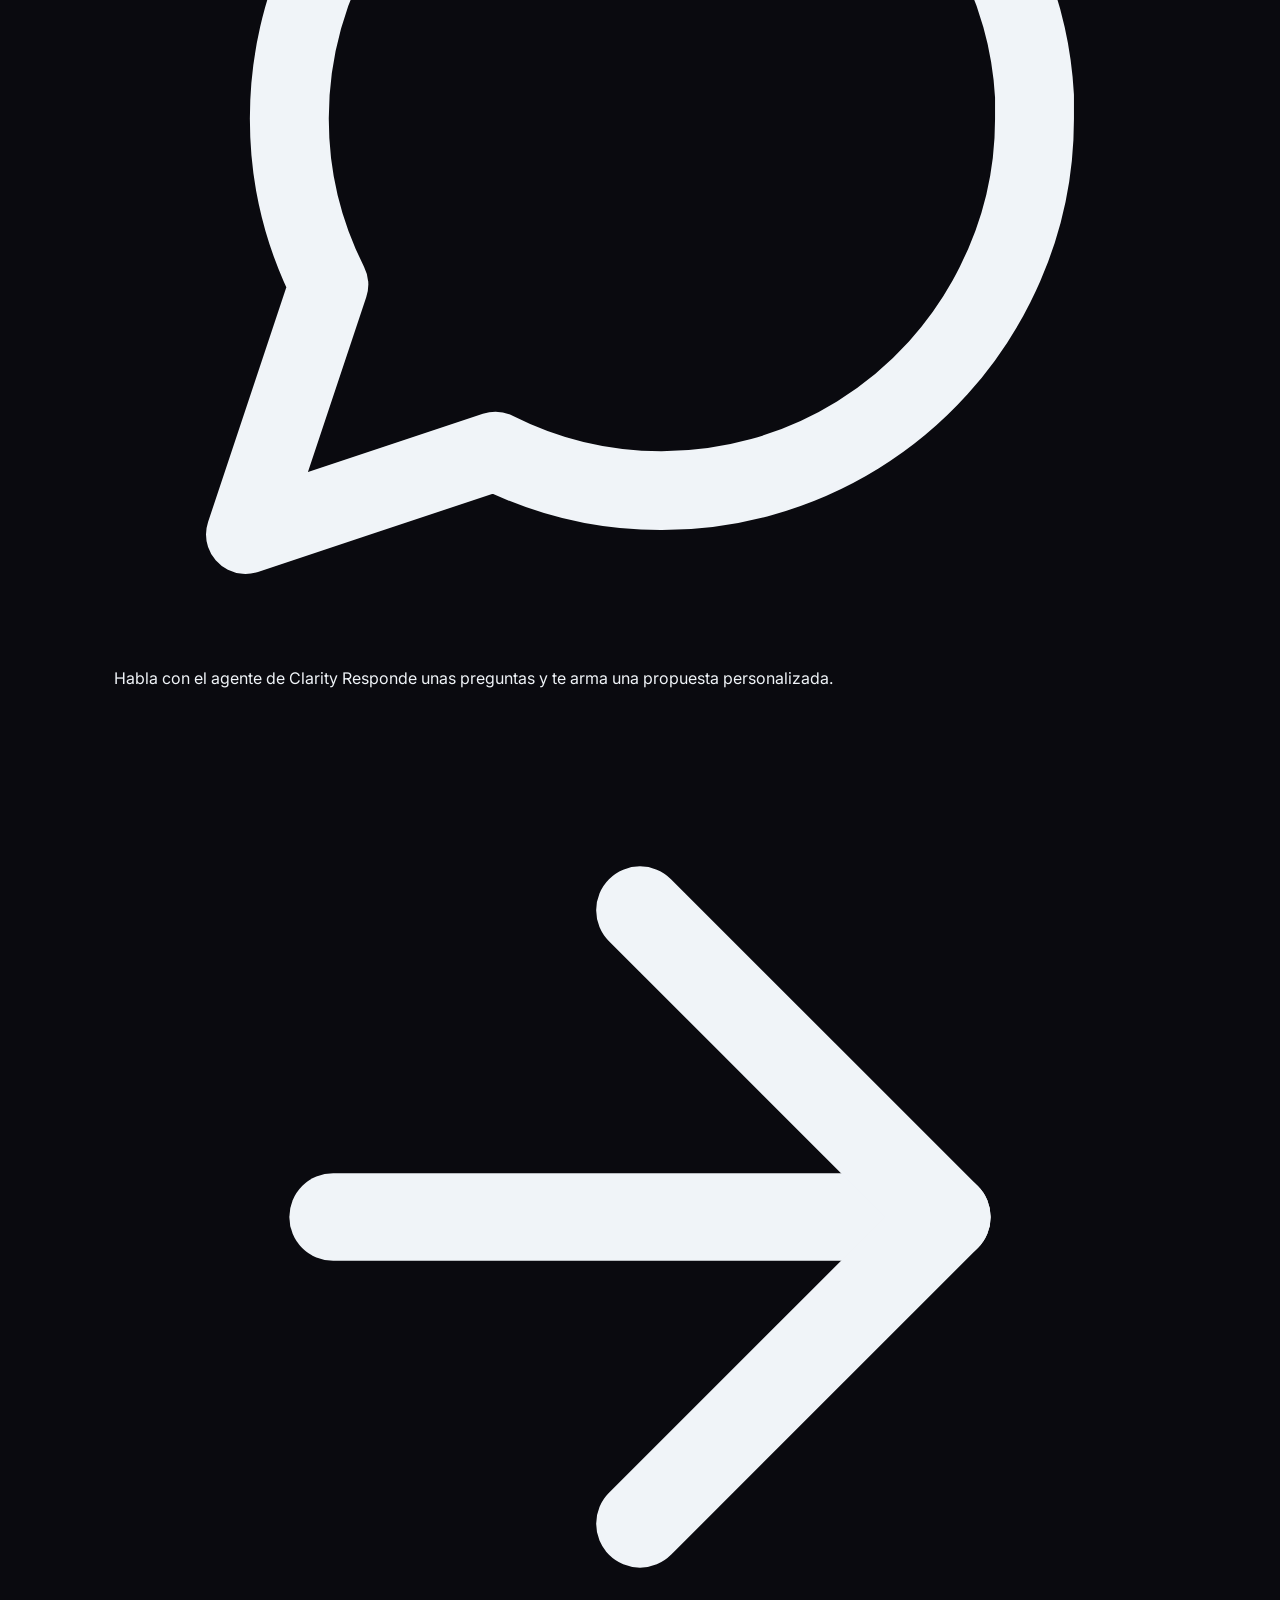
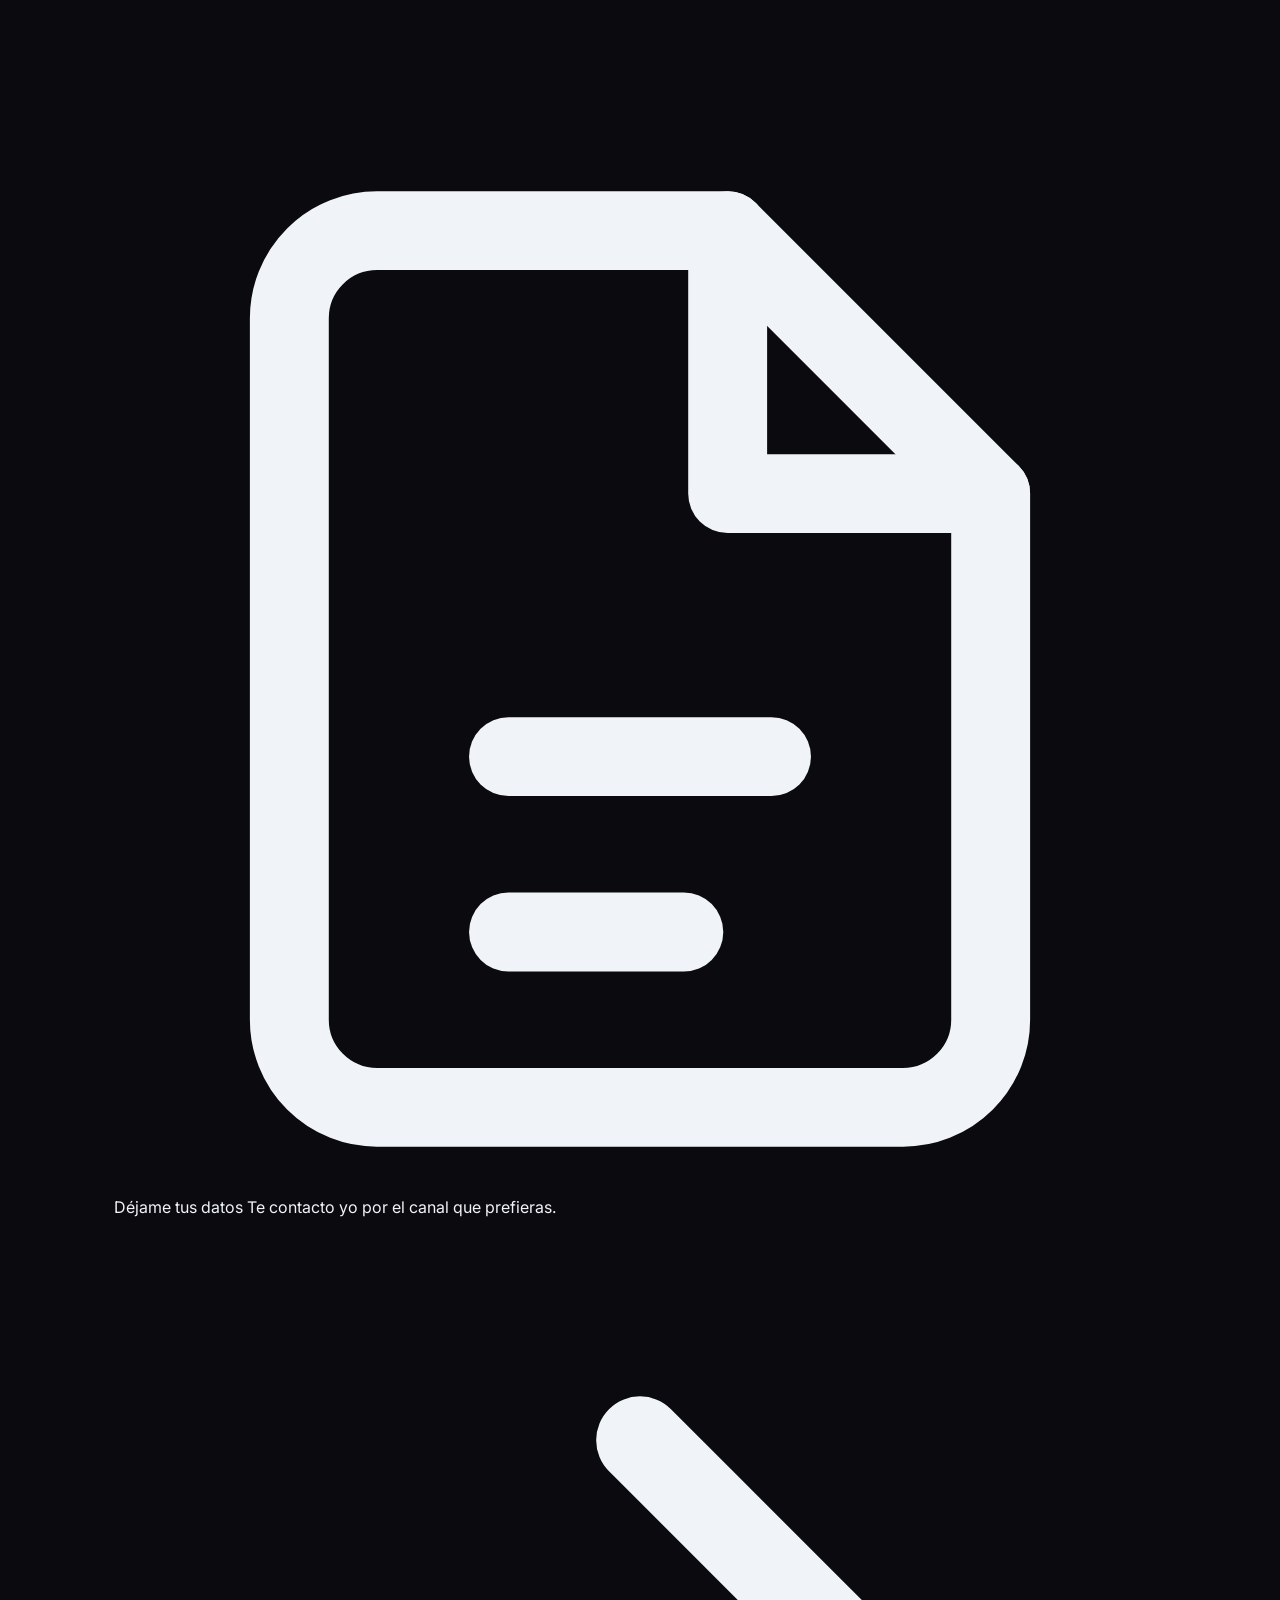
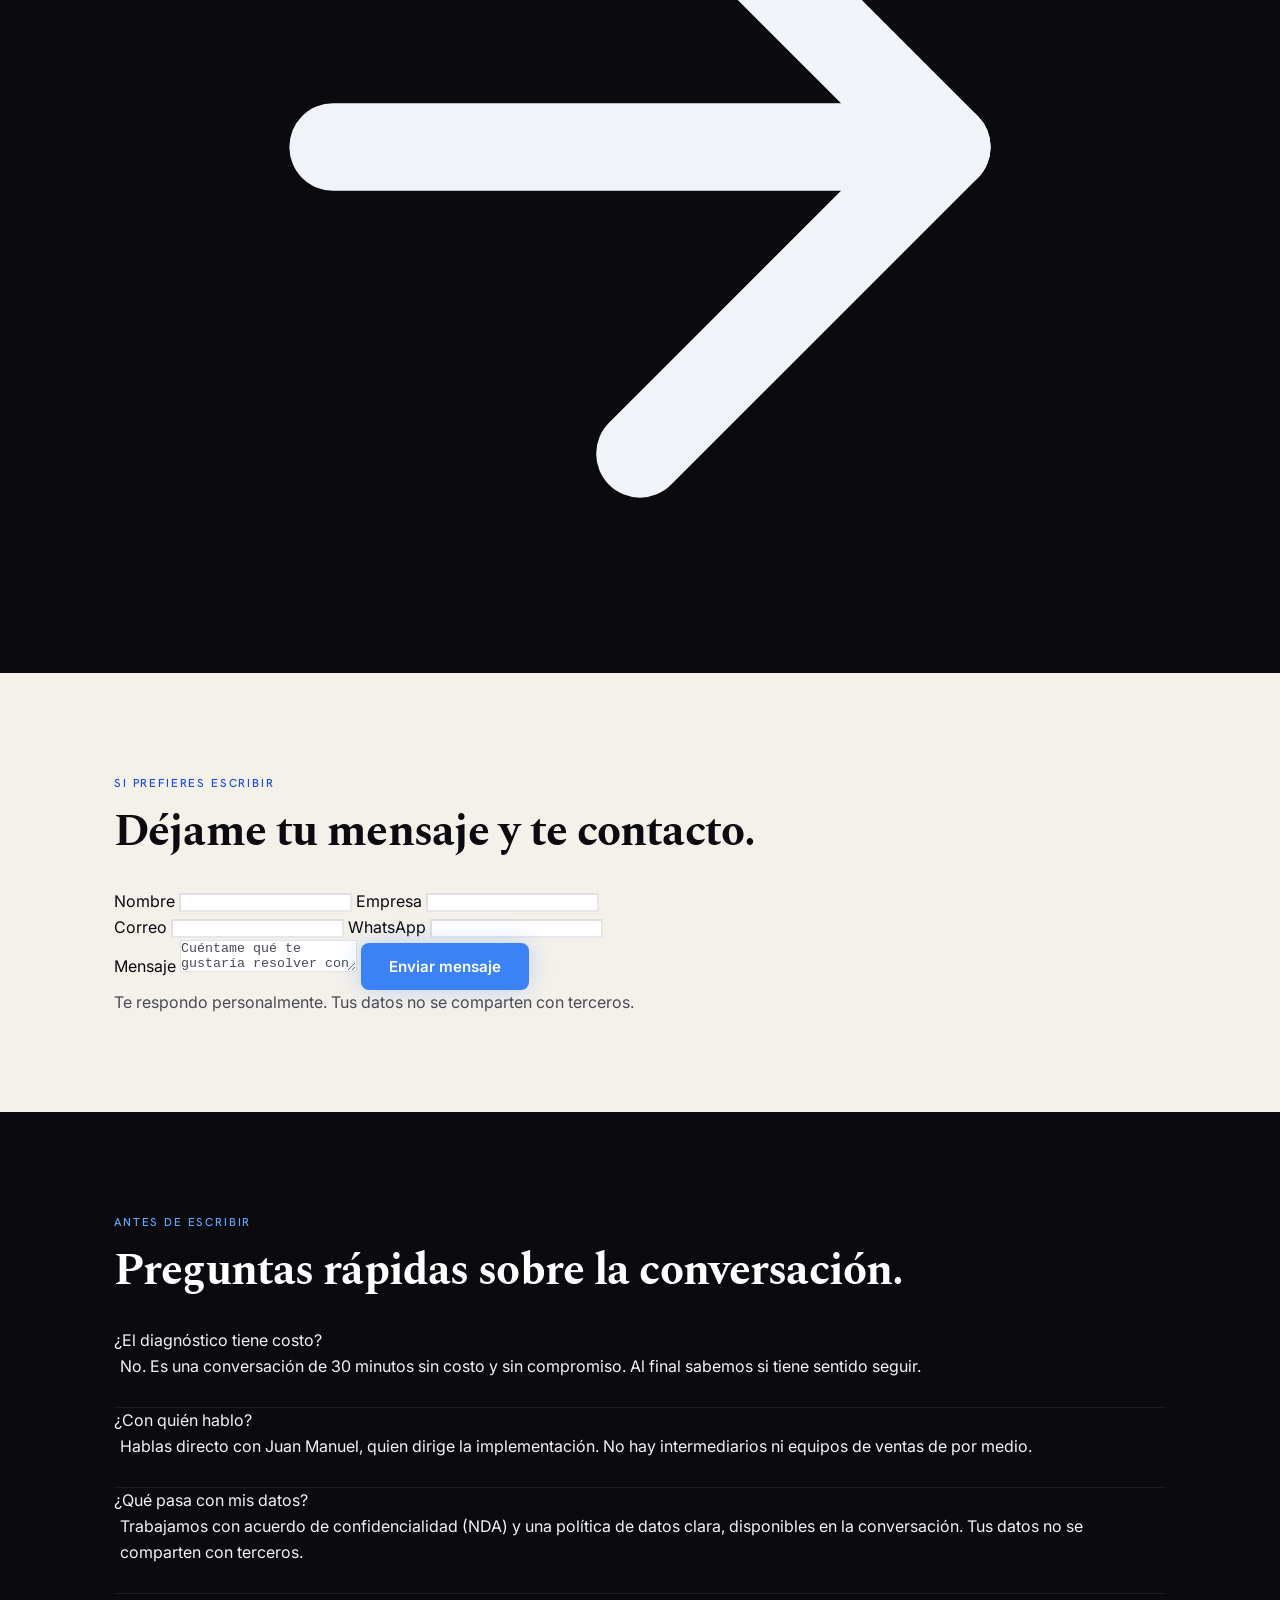
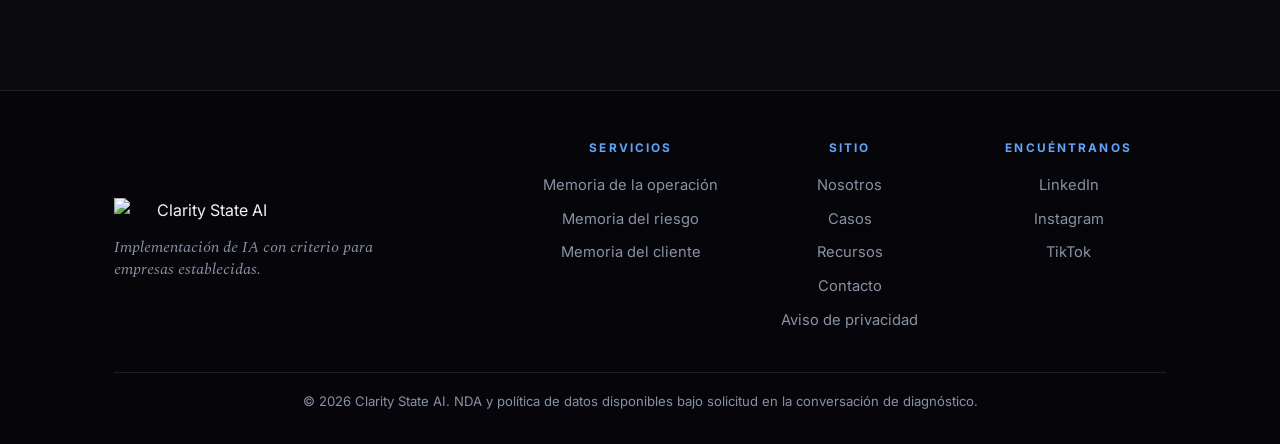
==== commit 83b6ff37: "Casos: página nueva + sale la palabra «fundador» del sitio Dos cosas que van juntas porque las dos s" ====
--- a/contacto.html
+++ b/contacto.html
@@ -47,6 +47,7 @@
             <a href="cliente.html">Motor comercial <small>La gestión comercial</small></a>
           </div>
         </div>
+        <a href="casos.html" class="navbar-link">Casos</a>
         <a href="nosotros.html" class="navbar-link">Nosotros</a>
         <a href="contacto.html" class="navbar-link">Contacto</a>
       </div>
@@ -181,7 +182,7 @@
         </div>
         <div class="faq-item">
           <p class="faq-question">¿Con quién hablo?</p>
-          <p class="faq-answer">Hablas directo con Juan Manuel, el fundador. No hay intermediarios ni equipos de ventas de por medio.</p>
+          <p class="faq-answer">Hablas directo con Juan Manuel, quien dirige la implementación. No hay intermediarios ni equipos de ventas de por medio.</p>
         </div>
         <div class="faq-item">
           <p class="faq-question">¿Qué pasa con mis datos?</p>
@@ -214,6 +215,7 @@
             <span class="footer-col-title">Sitio</span>
             <ul>
               <li><a href="nosotros.html" class="footer-link">Nosotros</a></li>
+              <li><a href="casos.html" class="footer-link">Casos</a></li>
               <li><a href="recursos.html" class="footer-link">Recursos</a></li>
               <li><a href="contacto.html" class="footer-link">Contacto</a></li>
               <li><a href="privacidad.html" class="footer-link">Aviso de privacidad</a></li>
--- a/css/styles.css
+++ b/css/styles.css
@@ -0,0 +1,1755 @@
+/* ============================================
+   CLARITY STATE AI — Landing Page Styles
+   Dark / Light mode | Inter font
+   ============================================ */
+
+/* ---- Google Fonts ---- */
+@import url('https://fonts.googleapis.com/css2?family=Inter:wght@400;500;600;700;800&display=swap');
+
+/* ---- Variables — Dark mode (default) ---- */
+:root {
+  --bg-primary: #0a0a0f;
+  --bg-secondary: #0f1219;
+  --bg-card: #121a24;
+  --accent: #3b82f6;
+  --accent-light: #60a5fa;
+  --accent-dark: #1e3a5f;
+  --accent-glow: rgba(59, 130, 246, 0.12);
+  --accent-glow-strong: rgba(59, 130, 246, 0.28);
+  --text-primary: #f0f4f8;
+  --text-muted: #8892a4;
+  --border: rgba(255, 255, 255, 0.07);
+  --border-accent: rgba(59, 130, 246, 0.22);
+  --font: 'Inter', sans-serif;
+  --radius: 12px;
+  --radius-sm: 8px;
+  --transition: 0.2s ease;
+  --container: 1100px;
+  /* Logo PNG con colores reales — sin filter */
+  --logo-filter: none;
+}
+
+/* ---- Variables — Light mode ---- */
+[data-theme="light"] {
+  --bg-primary: #f8fafc;
+  --bg-secondary: #f1f5f9;
+  --bg-card: #ffffff;
+  --accent: #2563eb;
+  --accent-light: #3b82f6;
+  --accent-dark: #1e3a5f;
+  --accent-glow: rgba(37, 99, 235, 0.10);
+  --accent-glow-strong: rgba(37, 99, 235, 0.22);
+  --text-primary: #0f172a;
+  --text-muted: #64748b;
+  --border: rgba(0, 0, 0, 0.08);
+  --border-accent: rgba(37, 99, 235, 0.25);
+  /* Logo PNG con colores reales — sin filter */
+  --logo-filter: none;
+}
+
+/* ---- Reset ---- */
+*, *::before, *::after {
+  box-sizing: border-box;
+  margin: 0;
+  padding: 0;
+}
+
+html {
+  scroll-behavior: smooth;
+  scroll-padding-top: 80px; /* compensar navbar fixed v1.5 */
+  font-size: 16px;
+}
+
+@media (prefers-reduced-motion: reduce) {
+  html { scroll-behavior: auto; }
+}
+
+body {
+  font-family: var(--font);
+  background-color: var(--bg-primary);
+  color: var(--text-primary);
+  line-height: 1.6;
+  overflow-x: hidden;
+}
+
+a {
+  color: inherit;
+  text-decoration: none;
+}
+
+img, svg {
+  display: block;
+  max-width: 100%;
+}
+
+/* ---- Utilities ---- */
+.container {
+  max-width: var(--container);
+  margin: 0 auto;
+  padding: 0 24px;
+}
+
+.section {
+  padding: 96px 0;
+}
+
+
+/* ---- Buttons ---- */
+.btn {
+  display: inline-flex;
+  align-items: center;
+  gap: 8px;
+  padding: 14px 28px;
+  border-radius: var(--radius-sm);
+  font-family: var(--font);
+  font-size: 0.95rem;
+  font-weight: 600;
+  cursor: pointer;
+  transition: all var(--transition);
+  border: none;
+  text-decoration: none;
+}
+
+.btn-primary {
+  background: var(--accent);
+  color: #fff;
+  box-shadow: 0 0 24px var(--accent-glow-strong);
+}
+
+.btn-primary:hover {
+  background: var(--accent-light);
+  box-shadow: 0 0 36px var(--accent-glow-strong);
+  transform: translateY(-1px);
+}
+
+.btn-outline {
+  background: transparent;
+  color: var(--text-primary);
+  border: 1px solid var(--border-accent);
+}
+
+.btn-outline:hover {
+  background: var(--accent-glow);
+  border-color: var(--accent);
+  transform: translateY(-1px);
+}
+
+
+/* ---- Fade-in animation ---- */
+@keyframes fadeInUp {
+  from {
+    opacity: 0;
+    transform: translateY(24px);
+  }
+  to {
+    opacity: 1;
+    transform: translateY(0);
+  }
+}
+
+.fade-in {
+  opacity: 0;
+  transform: translateY(24px);
+  transition: opacity 0.6s ease, transform 0.6s ease;
+}
+
+.fade-in.visible {
+  opacity: 1;
+  transform: translateY(0);
+}
+
+/* ---- NAVBAR ---- */
+.navbar {
+  position: fixed;
+  top: 0;
+  left: 0;
+  right: 0;
+  z-index: 100;
+  padding: 6px 0;
+  transition: background var(--transition), padding var(--transition);
+}
+
+.navbar.scrolled {
+  background: rgba(8, 12, 16, 0.95);
+  backdrop-filter: blur(12px);
+  padding: 4px 0;
+  border-bottom: 1px solid var(--border);
+}
+
+.navbar .container {
+  display: flex;
+  align-items: center;
+  justify-content: space-between;
+}
+
+.navbar-logo {
+  font-size: 1.1rem;
+  font-weight: 700;
+  letter-spacing: -0.01em;
+  color: var(--text-primary);
+}
+
+.navbar-logo span {
+  color: var(--accent);
+}
+
+.navbar-cta {
+  display: flex;
+  gap: 12px;
+  align-items: center;
+}
+
+/* ---- HERO ---- */
+.hero {
+  min-height: 100vh;
+  display: flex;
+  align-items: center;
+  position: relative;
+  overflow: hidden;
+  padding: 120px 0 80px;
+  width: 100%;
+}
+
+/* Decoraciones del hero v1 desactivadas en v1.5 — el particle field
+   full-bleed (.hero-canvas-wrapper) es ahora el wallpaper del hero.
+   Mantenerlas creaba una "línea divisoria" visible y una zona "más azul"
+   asimétrica en el lado derecho. */
+.hero::before { content: none; }
+.hero::after  { content: none; }
+
+.hero-spotlight {
+  position: absolute;
+  top: -200px;
+  left: 50%;
+  transform: translateX(-50%);
+  width: 900px;
+  height: 900px;
+  background: radial-gradient(ellipse at 65% 45%, rgba(59, 130, 246, 0.16) 0%, rgba(96, 165, 250, 0.06) 35%, transparent 65%);
+  pointer-events: none;
+  z-index: 0;
+  pointer-events: none;
+}
+
+.hero-content {
+  position: relative;
+  z-index: 1;
+  display: grid;
+  grid-template-columns: 1fr;
+  gap: 60px;
+  align-items: center;
+  animation: fadeInUp 0.8s ease both;
+  z-index: 2;
+}
+
+.hero-text {
+  display: flex;
+  flex-direction: column;
+  max-width: 600px;
+}
+
+
+.hero-title {
+  font-size: clamp(2.4rem, 5vw, 3.4rem);
+  font-weight: 800;
+  letter-spacing: -0.03em;
+  line-height: 1.15;
+  margin-bottom: 20px;
+  text-align: left;
+}
+
+.hero-title .highlight {
+  color: var(--accent);
+}
+
+.hero-subtitle {
+  font-size: 1.05rem;
+  color: var(--text-muted);
+  margin-bottom: 36px;
+  line-height: 1.7;
+  text-align: left;
+}
+
+.hero-buttons {
+  display: flex;
+  gap: 14px;
+  flex-wrap: wrap;
+  justify-content: flex-start;
+  margin-bottom: 24px;
+}
+
+.btn-lg {
+  padding: 16px 32px;
+  font-size: 1rem;
+}
+
+
+/* ---- PROBLEMA ---- */
+
+
+/* ---- Bloque de contraste (por qué otros métodos fallan) ---- */
+
+
+/* ---- SOLUCIÓN (Rediseño Finmark style) ---- */
+
+/* BLOQUE A: Qué es */
+
+
+/* BLOQUE B: Cómo funciona (vertical Finmark style) */
+
+
+/* BLOQUE C: Por qué funciona */
+
+
+/* BLOQUE D: Social proof */
+
+
+/* CTA */
+
+
+/* ---- SERVICIOS ---- */
+
+
+/* ---- LEAD MAGNETS ---- */
+
+
+/* Bloque de cierre — Transición a Cerebro Operativo */
+
+
+/* ---- MODAL ---- */
+
+
+.modal-overlay.open {
+  display: flex;
+}
+
+
+/* ---- FORMULARIO ---- */
+/* Estilos legacy del modelo viejo (modal de captura). 2026-05-15:
+   el embudo único pasa a WhatsApp Business (D-14) y el modal ya no
+   se renderiza en index.html v2. Se conservan los estilos por si una
+   sección futura reusa el patrón de form, pero no son protagonistas. */
+
+
+/* ---- SOBRE MÍ / FOUNDER ---- */
+
+/* Layout 2-columnas: texto izq (55-60%), fotos der (40-45%) */
+
+
+/* Inline link a El Solar CG */
+
+
+/* CALLOUT DE CREDIBILIDAD (Números tipo Mateo) */
+
+
+/* FOOTER: Social links + Formado con */
+
+
+/* COLUMNA DERECHA: Stack de fotos */
+
+
+/* Avatar placeholder (obsoleto pero mantenido por compatibilidad) */
+
+
+/* ---- AGENDA ---- */
+
+
+/* Scarcity line */
+
+
+/* WhatsApp note debajo del botón */
+
+
+/* ---- FAQ Mini Section ---- */
+
+
+/* Acordeón estilo Telepatía (dark). Desplegable, letra grande y legible. */
+.faq-accordion {
+  margin-top: 44px;
+  max-width: 920px;
+  border-top: 1px solid var(--border);
+}
+
+.faq-item {
+  border-bottom: 1px solid var(--border);
+}
+
+.faq-item > summary {
+  list-style: none;
+  cursor: pointer;
+  display: flex;
+  align-items: center;
+  justify-content: space-between;
+  gap: 28px;
+  padding: 26px 6px;
+  font-family: var(--f-sans);
+  font-size: 1.18rem;
+  font-weight: 500;
+  line-height: 1.4;
+  color: var(--text-primary);
+  transition: color 0.2s ease;
+}
+.faq-item > summary::-webkit-details-marker { display: none; }
+.faq-item > summary::marker { content: ''; }
+.faq-item > summary:hover { color: var(--accent-light); }
+.faq-item[open] > summary { color: var(--accent-light); }
+
+.faq-chevron {
+  flex-shrink: 0;
+  width: 22px;
+  height: 22px;
+  color: var(--text-muted);
+  transition: transform 0.28s ease, color 0.2s ease;
+}
+.faq-item[open] .faq-chevron {
+  transform: rotate(180deg);
+  color: var(--accent-light);
+}
+
+.faq-answer {
+  padding: 0 6px 28px;
+}
+.faq-item[open] .faq-answer {
+  animation: faqReveal 0.3s ease;
+}
+.faq-answer p {
+  margin: 0;
+  font-size: 1.04rem;
+  line-height: 1.72;
+  color: var(--text-muted);
+  max-width: 700px;
+}
+
+@keyframes faqReveal {
+  from { opacity: 0; transform: translateY(-6px); }
+  to   { opacity: 1; transform: translateY(0); }
+}
+
+
+/* TODO: Pegar aquí el embed de Calendly o Cal.com */
+#calendar-embed {
+  width: 100%;
+}
+
+
+/* ---- FOOTER ---- */
+.footer {
+  background: var(--bg-secondary);
+  border-top: 1px solid var(--border);
+  padding: 40px 0;
+}
+
+.footer-inner {
+  display: flex;
+  flex-direction: column;
+  align-items: center;
+  gap: 20px;
+  text-align: center;
+}
+
+.footer-logo {
+  font-size: 1rem;
+  font-weight: 700;
+}
+
+.footer-logo span {
+  color: var(--accent);
+}
+
+
+.footer-link {
+  font-size: 0.85rem;
+  color: var(--text-muted);
+  transition: color var(--transition);
+}
+
+.footer-link:hover {
+  color: var(--text-primary);
+}
+
+
+.footer-copy {
+  font-size: 0.78rem;
+  color: var(--text-muted);
+}
+
+/* ============================================
+   RESPONSIVE — TABLET (≤768px)
+   ============================================ */
+@media (max-width: 768px) {
+  /* Secciones */
+  .section { padding: 56px 0; }
+
+  /* Hero */
+  .hero { padding: 80px 0 48px; }
+  .hero-content { grid-template-columns: 1fr; gap: 32px; }
+  .hero-title { font-size: 2.2rem; text-align: left; }
+  .hero-subtitle { font-size: 0.95rem; text-align: left; }
+  .hero-buttons { justify-content: flex-start; }
+  
+  .hero-spotlight { width: 500px; height: 500px; }
+
+  /* Navbar */
+  .navbar-cta .btn-outline { display: none; }
+  .navbar-logo img,
+  .navbar-logo .logo-img { height: 96px; max-width: 540px; }
+  
+
+  /* Grids */
+
+
+  /* Lead magnets cierre */
+
+
+  /* Problema bloque de contraste */
+
+
+  
+
+
+  /* Solución responsive */
+
+
+  
+
+
+  
+
+
+  
+  
+
+  /* Sobre mí */
+
+
+  
+
+
+  
+
+
+  
+  
+
+  /* Agenda */
+
+
+  
+  
+  
+  .faq-accordion { margin-top: 32px; }
+  .faq-item > summary { padding: 22px 4px; font-size: 1.08rem; gap: 20px; }
+  .faq-answer { padding: 0 4px 24px; }
+  .faq-answer p { font-size: 1rem; }
+
+  /* Modal */
+
+
+  /* Footer */
+  .footer-logo img,
+  .footer-logo .logo-img { height: 100px; }
+  
+}
+
+/* ============================================
+   RESPONSIVE — MOBILE (≤480px)
+   ============================================ */
+@media (max-width: 480px) {
+  /* Contenedor */
+  .container { padding: 0 16px; }
+
+  /* Hero */
+  .hero { padding: 140px 0 40px; }
+  .hero-content { grid-template-columns: 1fr; gap: 24px; }
+  .hero-title { font-size: 1.9rem; line-height: 1.15; }
+  
+  .hero-buttons { flex-direction: column; align-items: stretch; }
+  .hero-buttons .btn { width: 100%; justify-content: center; }
+  
+  .hero-spotlight { display: none !important; }
+
+  /* Navbar */
+  .navbar { padding: 12px 0; }
+  .navbar-logo img,
+  .navbar-logo .logo-img { height: 70px; max-width: 400px; }
+   /* oculta label texto */
+
+  /* Grids */
+
+
+  /* Steps */
+  
+
+  /* Cards */
+
+
+  
+  
+
+  /* Lead magnets cierre */
+
+
+  /* Sobre mí */
+
+
+  
+
+
+  
+
+
+  
+
+
+  
+  
+
+  /* Agenda */
+
+
+  
+  
+  .faq-item > summary { padding: 20px 2px; font-size: 1.02rem; gap: 16px; }
+  .faq-chevron { width: 20px; height: 20px; }
+  .faq-answer { padding: 0 2px 22px; }
+  .faq-answer p { font-size: 0.98rem; line-height: 1.65; }
+
+  /* Footer */
+  .footer-logo img,
+  .footer-logo .logo-img { height: 80px; }
+  
+  .footer-copy { font-size: 0.72rem; }
+
+  /* Modal */
+  
+  .btn { padding: 12px 20px; font-size: 0.9rem; }
+
+  /* Solución mobile */
+
+
+  
+
+
+  
+  
+
+  /* WhatsApp widget */
+
+
+}
+
+/* ---- Foto de perfil real ---- */
+
+
+/* ---- Sección "Formado con" ---- */
+
+
+/* ---- Mockups ebook mejorados ---- */
+
+
+/* ---- Calendly embed ---- */
+
+
+/* ---- Navbar logo imagen ---- */
+.navbar-logo img,
+.navbar-logo .logo-img {
+  height: 120px;
+  width: auto;
+  max-width: 660px;
+  filter: var(--logo-filter);
+  transition: filter var(--transition);
+}
+
+/* ---- Hero logo ---- */
+
+
+.hero-logo img,
+.hero-logo .logo-img {
+  height: 280px;
+  width: auto;
+  max-width: 800px;
+  filter: var(--logo-filter);
+  transition: filter var(--transition);
+}
+
+/* ---- Footer logo imagen ---- */
+.footer-logo img,
+.footer-logo .logo-img {
+  height: 140px;
+  width: auto;
+  max-width: 500px;
+  opacity: 0.85;
+  filter: var(--logo-filter);
+  transition: filter var(--transition);
+}
+
+/* ---- Ajustes light mode específicos ---- */
+[data-theme="light"] .navbar.scrolled {
+  background: rgba(248, 250, 252, 0.95);
+  border-bottom: 1px solid var(--border);
+}
+
+[data-theme="light"] .hero-spotlight {
+  background: radial-gradient(ellipse at center, rgba(37, 99, 235, 0.08) 0%, transparent 70%);
+}
+
+
+/* ---- Toggle dark/light mode ---- */
+
+
+/* ============================================
+   SECCIÓN FIT / ¿ES PARA TI?
+   ============================================ */
+
+/* BLOQUE A: Headline + Nube de tags */
+#fit {
+  background-color: var(--bg-primary);
+}
+
+
+/* Nube de tags */
+
+
+/* Línea de cierre */
+
+
+/* BLOQUE B: 4 Perfiles */
+
+
+/* CTA */
+
+
+/* ---- Responsive FIT (Tablet) ---- */
+
+
+/* ---- Responsive FIT (Mobile) ---- */
+@media (max-width: 480px) {
+  #fit { padding: 64px 0; }
+
+
+  
+
+
+  
+
+
+}
+
+
+/* ---- Widget flotante de WhatsApp ---- */
+
+
+/* ============================================
+   R2 UPDATES — 2026-04-20
+   PROBLEMA, PROCESO, POR QUÉ FUNCIONA, SOBRE MÍ
+   ============================================ */
+
+/* ---- PROBLEMA R2: ícono SVG ---- */
+
+
+/* ---- PROCESO R2: grid 3 tarjetas tipo Uppit ---- */
+
+
+/* ---- POR QUÉ FUNCIONA R2: compact cards ---- */
+
+
+/* CTA text por encima del botón */
+
+
+/* ---- SOBRE MÍ R2: layout founder tipo Nate Herk ---- */
+
+
+/* ---- RESPONSIVE R2 ---- */
+
+
+/* ============================================
+   R3 UPDATES — 2026-04-20
+   Sobre mí fotos secundarias
+   ============================================ */
+
+/* ---- NAVBAR R3: logo mobile ajustado ---- */
+@media (max-width: 768px) {
+  .navbar-logo img,
+  .navbar-logo .logo-img {
+    height: 102px;
+    max-width: 570px;
+  }
+}
+
+@media (max-width: 480px) {
+  .navbar-logo img,
+  .navbar-logo .logo-img {
+    height: 90px;
+    max-width: 510px;
+  }
+}
+
+/* ============================================================
+   v2 — SPRINT REPIVOT 2026-05-15
+   Plan 03.1-02. Repivote al sketch v1 de 9 secciones (RECOVERY
+   2026-05-09-AARU.md). Alineado a brand/brand.css. NO toca los
+   estilos del modelo viejo (quedan inertes; muchas clases dejan
+   de usarse al cambiar index.html). Si Tarea 4 (checkpoint humano)
+   pide limpieza profunda, se hace en un plan posterior.
+   ============================================================ */
+
+/* --- Brand tokens alineados a brand/brand.css --- */
+:root {
+  --c-navy-900: #06060a;
+  --c-navy-800: #0a0a0f;
+  --c-navy-700: #0f1219;
+  --c-navy-600: #121a24;
+  --c-navy-500: #1e293b;
+  --c-cyan-500: #3b82f6;
+  --c-cyan-400: #60a5fa;
+  --c-cyan-300: #93c5fd;
+  --c-cyan-700: #1e40af;
+  --c-text:        #f0f4f8;
+  --c-text-mut:    #8892a4;
+  --c-rule:        rgba(255, 255, 255, 0.10);
+  --c-rule-strong: rgba(255, 255, 255, 0.18);
+  --c-callout-bg:  rgba(59, 130, 246, 0.08);
+
+  --f-sans:  'Inter', -apple-system, BlinkMacSystemFont, 'Segoe UI', sans-serif;
+  --f-serif: 'Spectral', Georgia, 'Times New Roman', serif;
+
+  --r-sm: 6px;
+  --r-md: 10px;
+  --r-lg: 16px;
+}
+
+/* --- Tipografía global v2: titulares con Spectral 500 --- */
+body {
+  font-family: var(--f-sans);
+  background-color: var(--c-navy-800);
+  color: var(--c-text);
+}
+
+h1, h2 {
+  font-family: var(--f-serif);
+  font-weight: 500;
+  letter-spacing: -0.015em;
+}
+
+/* --- Eyebrow oficial Clarity (BRAND-GUIDELINES §5) --- */
+.eyebrow {
+  display: inline-block;
+  font-family: var(--f-mono);
+  font-size: 0.8rem;
+  font-weight: 600;
+  letter-spacing: 0.13em;
+  text-transform: uppercase;
+  color: var(--c-cyan-400);
+  margin-bottom: 16px;
+  border: none;
+  background: none;
+  padding: 0;
+}
+
+/* --- Override del hero v1: Spectral 500 + bordes serif limpios --- */
+.hero-title {
+  font-family: var(--f-serif);
+  font-weight: 700;
+  font-size: clamp(1.8rem, 3.2vw, 2.7rem);
+  letter-spacing: -0.015em;
+  line-height: 1.1;
+  color: #fff;
+  margin-bottom: 28px;
+}
+
+/* --- Hero kicker: espejo de dolor sobre el H1 (message-match con el correo frío) --- */
+.hero-kicker {
+  font-family: var(--f-sans);
+  font-size: clamp(1.05rem, 2.2vw, 1.3rem);
+  font-weight: 600;
+  line-height: 1.4;
+  color: rgba(255, 255, 255, 0.92);
+  margin-bottom: 20px;
+  max-width: 560px;
+}
+
+.hero-subtitle {
+  font-size: 1.1rem;
+  color: var(--c-text);
+  line-height: 1.65;
+  max-width: 600px;
+  margin-bottom: 36px;
+}
+
+/* --- Navbar links (nuevo en v2) --- */
+.navbar-links {
+  display: flex;
+  gap: 28px;
+  align-items: center;
+}
+
+.navbar-link {
+  font-size: 1.12rem;
+  font-weight: 500;
+  color: #fff;
+  text-decoration: none;
+  transition: color 0.2s ease;
+}
+
+.navbar-link:hover {
+  color: var(--c-cyan-400);
+}
+
+/* --- Secciones de contenido v2 --- */
+.section-narrative .container,
+.section .container {
+  position: relative;
+}
+
+.section-headline {
+  font-family: var(--f-serif);
+  font-weight: 700;
+  font-size: clamp(2.1rem, 3.4vw, 3rem);
+  line-height: 1.12;
+  letter-spacing: -0.01em;
+  color: #fff;
+  margin-bottom: 28px;
+  max-width: 880px;
+}
+
+.section-lead {
+  font-size: 1.08rem;
+  line-height: 1.7;
+  color: var(--c-text);
+  max-width: 760px;
+  margin-bottom: 40px;
+}
+
+/* --- Punto de partida (sección 01) --- */
+.narrative-body {
+  max-width: 760px;
+}
+
+.narrative-body p {
+  font-size: 1.05rem;
+  line-height: 1.75;
+  color: var(--c-text);
+  margin-bottom: 20px;
+}
+
+/* --- Pull-quote (componente editorial canónico) --- */
+.pull-quote {
+  font-family: var(--f-serif);
+  font-style: italic;
+  font-weight: 500;
+  font-size: 1.5rem;
+  line-height: 1.35;
+  color: #fff;
+  text-align: center;
+  max-width: 720px;
+  margin: 48px auto;
+  padding: 32px 0;
+  border-top: 1px solid var(--c-rule-strong);
+  border-bottom: 1px solid var(--c-rule-strong);
+}
+
+.pull-quote--testimonio {
+  font-size: 1.35rem;
+  margin: 32px 0 0;
+  text-align: left;
+  padding: 24px 0 8px;
+}
+
+.pull-quote cite {
+  display: block;
+  margin-top: 18px;
+  font-family: var(--f-sans);
+  font-style: normal;
+  font-size: 0.82rem;
+  font-weight: 600;
+  letter-spacing: 0.12em;
+  text-transform: uppercase;
+  color: var(--c-text-mut);
+}
+
+/* --- Manifiesto + 4 pilares (sección 02) --- */
+.pilares-grid {
+  display: grid;
+  grid-template-columns: repeat(2, 1fr);
+  gap: 20px;
+  margin-top: 8px;
+  margin-bottom: 40px;
+}
+
+.pilar-card {
+  background: var(--c-navy-700);
+  border: 1px solid var(--c-rule);
+  border-radius: var(--r-md);
+  padding: 28px 28px 32px;
+  transition: border-color 0.2s ease, transform 0.2s ease;
+}
+
+.pilar-card:hover {
+  border-color: var(--c-cyan-500);
+  transform: translateY(-2px);
+}
+
+.pilar-title {
+  font-family: var(--f-serif);
+  font-weight: 500;
+  font-size: 1.35rem;
+  color: #fff;
+  margin-bottom: 10px;
+  letter-spacing: -0.005em;
+}
+
+.pilar-desc {
+  font-family: var(--f-sans);
+  font-size: 1rem;
+  line-height: 1.6;
+  color: var(--c-text);
+  font-style: italic;
+}
+
+
+/* --- El cerebro en acción (sección 03) --- */
+.preguntas-grid {
+  display: grid;
+  grid-template-columns: repeat(2, 1fr);
+  gap: 14px;
+  margin: 16px 0 32px;
+}
+
+.pregunta-card {
+  display: flex;
+  gap: 14px;
+  align-items: flex-start;
+  background: var(--c-navy-700);
+  border: 1px solid var(--c-rule);
+  border-radius: var(--r-sm);
+  padding: 20px 22px;
+}
+
+.pregunta-mark {
+  flex-shrink: 0;
+  color: var(--c-cyan-400);
+  font-size: 1.2rem;
+  line-height: 1.4;
+  font-weight: 700;
+}
+
+.pregunta-card p {
+  font-size: 1rem;
+  line-height: 1.55;
+  color: var(--c-text);
+  margin: 0;
+}
+
+
+/* --- Implantación 90 días (sección 04) --- */
+.metodologia-body {
+  max-width: 920px;
+}
+
+.metodologia-body > p {
+  font-size: 1.05rem;
+  line-height: 1.7;
+  color: var(--c-text);
+  margin-bottom: 32px;
+}
+
+.metodologia-fases {
+  display: grid;
+  grid-template-columns: repeat(3, 1fr);
+  gap: 18px;
+  margin-bottom: 40px;
+}
+
+.fase-card {
+  background: var(--c-navy-700);
+  border-left: 3px solid var(--c-cyan-500);
+  border-radius: 0 var(--r-md) var(--r-md) 0;
+  padding: 24px 22px 26px;
+}
+
+.fase-num {
+  display: block;
+  font-size: 0.78rem;
+  font-weight: 700;
+  letter-spacing: 0.18em;
+  text-transform: uppercase;
+  color: var(--c-cyan-400);
+  margin-bottom: 10px;
+}
+
+.fase-title {
+  font-family: var(--f-serif);
+  font-weight: 700;
+  font-size: 1.2rem;
+  color: #fff;
+  margin-bottom: 8px;
+}
+
+.fase-card p {
+  font-size: 0.96rem;
+  line-height: 1.6;
+  color: var(--c-text);
+}
+
+.metodologia-evolucion {
+  padding: 24px 28px;
+  background: var(--c-callout-bg);
+  border-left: 3px solid var(--c-cyan-500);
+  border-radius: 0 var(--r-md) var(--r-md) 0;
+  max-width: 760px;
+}
+
+
+.metodologia-evolucion p {
+  font-size: 1rem;
+  line-height: 1.6;
+  color: var(--c-text);
+}
+
+/* --- Prueba social (sección 05) --- */
+.prueba-grid {
+  display: grid;
+  grid-template-columns: repeat(2, 1fr);
+  gap: 20px;
+  margin-top: 20px;
+}
+
+.prueba-card {
+  background: var(--c-navy-700);
+  border: 1px solid var(--c-rule);
+  border-radius: var(--r-md);
+  padding: 28px 28px 30px;
+}
+
+.prueba-card--principal {
+  grid-column: 1 / -1;
+  background: var(--c-navy-600);
+  border-color: var(--c-cyan-700);
+}
+
+.prueba-tag {
+  display: inline-block;
+  font-size: 0.74rem;
+  font-weight: 700;
+  letter-spacing: 0.18em;
+  text-transform: uppercase;
+  color: var(--c-cyan-400);
+  margin-bottom: 12px;
+}
+
+.prueba-title {
+  font-family: var(--f-serif);
+  font-weight: 500;
+  font-size: 1.3rem;
+  color: #fff;
+  margin-bottom: 12px;
+  line-height: 1.25;
+}
+
+.prueba-title a {
+  color: inherit;
+  text-decoration: none;
+  display: inline;
+  transition: color 0.18s ease;
+}
+
+.prueba-title a:hover .prueba-arrow,
+.prueba-title a:focus-visible .prueba-arrow {
+  transform: translateX(4px);
+}
+
+.prueba-title a:hover,
+.prueba-title a:focus-visible {
+  color: var(--c-cyan-400);
+}
+
+
+.prueba-card p {
+  font-size: 0.98rem;
+  line-height: 1.65;
+  color: var(--c-text);
+}
+
+
+/* --- Quiénes somos (sección 07) --- */
+.quienes-layout {
+  display: grid;
+  grid-template-columns: 280px 1fr;
+  gap: 48px;
+  align-items: center;
+  margin-top: 32px;
+}
+
+.quienes-foto img {
+  width: 100%;
+  border-radius: var(--r-md);
+  filter: grayscale(100%) contrast(1.05);
+  box-shadow: 0 12px 36px rgba(0, 0, 0, 0.25);
+  display: block;
+}
+
+.quienes-body p {
+  font-size: 1.08rem;
+  line-height: 1.7;
+  margin-bottom: 0;
+}
+
+/* --- Sectores en exploración (sección 06) [DEPRECATED v1.5 — clases huérfanas, sección eliminada en T1] --- */
+
+
+/* --- CTA final (sección 07) --- */
+.section-cta {
+  background: linear-gradient(180deg, var(--c-navy-800) 0%, var(--c-navy-900) 100%);
+  text-align: center;
+}
+
+.section-cta .container {
+  display: flex;
+  flex-direction: column;
+  align-items: center;
+}
+
+.section-cta .eyebrow {
+  text-align: center;
+}
+
+.section-cta .section-headline {
+  margin-left: auto;
+  margin-right: auto;
+  text-align: center;
+}
+
+.cta-lead {
+  font-size: 1.1rem;
+  line-height: 1.7;
+  color: var(--c-text);
+  max-width: 680px;
+  margin: 0 auto 44px;
+  text-align: center;
+}
+
+.cta-buttons {
+  margin-bottom: 56px;
+}
+
+/* Reutiliza las tarjetas de pedir-demo dentro del CTA final centrado */
+#cta-final .demo-cards { width: 100%; }
+#cta-final .demo-card { text-align: left; }
+
+.btn-xl {
+  padding: 20px 40px;
+  font-size: 1.05rem;
+  border-radius: var(--r-md);
+}
+
+/* --- Mailing list (form mínimo, mailto fallback) --- */
+
+
+/* --- Footer v2 --- */
+.footer {
+  background: var(--c-navy-900);
+  border-top: 1px solid var(--c-rule);
+  padding: 48px 0 32px;
+}
+
+.footer-inner {
+  display: grid;
+  grid-template-columns: 1.2fr 2fr;
+  gap: 40px;
+  margin-bottom: 32px;
+}
+
+.footer-brand-block {
+  display: flex;
+  flex-direction: column;
+  gap: 12px;
+}
+
+.footer-logo-img {
+  max-width: 180px;
+  height: auto;
+}
+
+.footer-tagline {
+  font-family: var(--f-serif);
+  font-style: italic;
+  font-size: 0.98rem;
+  line-height: 1.45;
+  color: var(--c-text-mut);
+  max-width: 320px;
+  text-align: left;
+}
+
+.footer-cols {
+  display: grid;
+  grid-template-columns: repeat(3, 1fr);
+  gap: 24px;
+}
+
+.footer-col-title {
+  display: block;
+  font-size: 0.74rem;
+  font-weight: 700;
+  letter-spacing: 0.18em;
+  text-transform: uppercase;
+  color: var(--c-cyan-400);
+  margin-bottom: 14px;
+}
+
+.footer-col ul {
+  list-style: none;
+  padding: 0;
+  margin: 0;
+}
+
+.footer-col li {
+  margin-bottom: 8px;
+}
+
+.footer-link {
+  font-size: 0.92rem;
+  color: var(--c-text-mut);
+  text-decoration: none;
+  transition: color 0.2s ease;
+}
+
+.footer-link:hover {
+  color: var(--c-cyan-400);
+}
+
+.footer-copy {
+  font-size: 0.82rem;
+  color: var(--c-text-mut);
+  border-top: 1px solid var(--c-rule);
+  padding-top: 18px;
+  text-align: center;
+}
+
+/* --- Responsive v2 (≤ 768px) --- */
+@media (max-width: 768px) {
+  .navbar-links { display: none; }
+  .pilares-grid { grid-template-columns: 1fr; }
+  .preguntas-grid { grid-template-columns: 1fr; }
+  .metodologia-fases { grid-template-columns: 1fr; }
+  .prueba-grid { grid-template-columns: 1fr; }
+  
+  .footer-inner { grid-template-columns: 1fr; }
+  .footer-cols { grid-template-columns: repeat(2, 1fr); }
+  
+  
+  .quienes-layout { grid-template-columns: 1fr; gap: 28px; }
+  .quienes-foto img { max-width: 220px; margin: 0 auto; }
+  .pull-quote { font-size: 1.2rem; padding: 24px 0; margin: 32px auto; }
+  .section-headline { font-size: 1.7rem; }
+}
+
+@media (max-width: 480px) {
+  .footer-cols { grid-template-columns: 1fr; }
+  .hero-buttons .btn { width: 100%; justify-content: center; }
+  .cta-buttons .btn { width: 100%; }
+}
+
+/* ============================================================
+   PALETA CLARA v1.5 — alternancia O-O-C-O-C-O-C-O
+   Tokens nuevos + clase .section-light con overrides exhaustivos
+   sobre los hardcodes blancos del sistema v2.
+   Contraste WCAG AA verificado: text-on-light (#0a0a0f) sobre
+   bg-light (#f4f1ea) supera 17:1 — texto muted #4a4a55 supera 7:1.
+   ============================================================ */
+:root {
+  --bg-light: #f4f1ea;
+  --text-on-light: #0a0a0f;
+  --text-on-light-muted: #4a4a55;
+  --border-on-light: rgba(10, 10, 15, 0.12);
+  --border-on-light-strong: rgba(10, 10, 15, 0.22);
+  --accent-on-light: #1d4ed8;
+  --card-on-light: rgba(10, 10, 15, 0.04);
+}
+
+.section-light {
+  background: var(--bg-light);
+  color: var(--text-on-light);
+}
+
+/* Variante de fondo blanco puro (estilo Arkham, más crisp que el crema) */
+.section-light--white { background: #fff; }
+
+/* La memoria viva en acción: grilla de 3 momentos con íconos (sección oscura, estilo Arkham) */
+.momentos-grid { display: grid; grid-template-columns: repeat(3, 1fr); gap: 24px; margin-top: 48px; }
+.momento { background: rgba(255,255,255,0.03); border: 1px solid var(--border); border-radius: 16px; padding: 28px; display: flex; flex-direction: column; gap: 14px; transition: border-color .2s ease, transform .2s ease; }
+.momento:hover { border-color: var(--border-accent); transform: translateY(-3px); }
+.momento-icon { width: 46px; height: 46px; border-radius: 12px; display: flex; align-items: center; justify-content: center; background: var(--accent-glow); color: var(--accent-light); }
+.momento-icon svg { width: 24px; height: 24px; }
+.momento-area { font-family: var(--f-mono); font-size: 0.78rem; font-weight: 700; letter-spacing: 0.12em; text-transform: uppercase; color: var(--accent-light); }
+.momento-sit { font-family: var(--f-serif); font-size: 1.16rem; line-height: 1.32; color: #fff; font-style: italic; }
+.momento-act { font-size: 0.98rem; line-height: 1.55; color: var(--text-muted); }
+.momento-out { font-family: var(--f-sans); font-weight: 600; font-size: 0.95rem; color: var(--accent-light); margin-top: auto; padding-top: 12px; border-top: 1px solid var(--border); }
+@media (max-width: 820px) { .momentos-grid { grid-template-columns: 1fr; gap: 18px; } }
+
+/* Resultados de alto impacto: tiles de métricas (sección clara) */
+.impacto-grid { display: grid; grid-template-columns: repeat(3, 1fr); gap: 22px; margin: 36px 0 16px; }
+.impacto-tile { padding: 26px; border: 1px solid var(--border-on-light); border-radius: 14px; background: var(--card-on-light); }
+.impacto-num { display: block; font-family: var(--f-serif); font-weight: 700; font-size: clamp(1.7rem, 2.8vw, 2.4rem); line-height: 1.05; color: var(--accent-on-light); }
+.impacto-label { display: block; font-size: 0.95rem; line-height: 1.5; color: var(--text-on-light-muted); margin-top: 10px; }
+@media (max-width: 760px) { .impacto-grid { grid-template-columns: 1fr; } }
+
+/* Estadística de soporte: más pequeña y secundaria, no compite con el cuerpo */
+.section-light .narrative-support { font-size: 0.9rem; margin-top: 6px; opacity: 0.92; }
+
+/* Punto de partida: título a la izquierda + 3 bullets a la derecha (estilo Arkham) */
+.partida-grid { display: grid; grid-template-columns: 1.05fr 0.95fr; gap: 64px; align-items: center; }
+.partida-lead .eyebrow { font-size: 0.95rem; letter-spacing: 0.12em; font-weight: 700; }
+.partida-lead .section-headline { margin-bottom: 22px; }
+.partida-intro { max-width: 34em; }
+.partida-bullets { list-style: none; margin: 0; padding: 0; display: flex; flex-direction: column; gap: 30px; }
+.partida-bullets li { border-top: 1px solid var(--border-on-light); padding-top: 20px; }
+.bullet-label { display: block; font-family: var(--f-mono); font-size: 0.78rem; font-weight: 700; letter-spacing: 0.16em; text-transform: uppercase; color: var(--accent-on-light); }
+.bullet-title { font-family: var(--f-serif); font-weight: 700; font-size: 1.5rem; line-height: 1.15; color: var(--text-on-light); margin-top: 9px; }
+.bullet-desc { font-size: 1rem; line-height: 1.55; margin-top: 8px; }
+@media (max-width: 860px) { .partida-grid { grid-template-columns: 1fr; gap: 40px; } }
+
+/* Confían en nosotros: tira de logos estilo "Trusted by" (banda oscura bajo el hero) */
+.section-trust { background: #0a0a0f; padding: 42px 0; border-top: 1px solid rgba(255, 255, 255, 0.07); border-bottom: 1px solid rgba(255, 255, 255, 0.07); }
+.trust-eyebrow { text-align: center; font-family: var(--f-mono); font-size: 0.98rem; font-weight: 500; letter-spacing: 0.01em; color: #c4cedb; margin-bottom: 30px; }
+.trust-logos { display: flex; align-items: center; justify-content: center; gap: 64px; flex-wrap: wrap; }
+.trust-logo { display: flex; align-items: center; }
+.trust-logo img { height: 64px; width: auto; opacity: 0.92; filter: brightness(0) invert(1); transition: opacity 0.2s ease, transform 0.2s ease; }
+.trust-logo--27rl img { height: 86px; }
+.trust-logo img:hover { opacity: 1; transform: translateY(-2px); }
+@media (max-width: 640px) { .trust-logos { gap: 36px; } .trust-logo img { height: 48px; } }
+
+/* Cómo funciona: el motor en 3 pasos (Capturar → Estructurar → Activar), estilo proceso Arkham */
+.como-funciona { padding: 104px 0; }
+.como-funciona .eyebrow { font-size: 0.95rem; letter-spacing: 0.12em; font-weight: 700; }
+
+/* --- Layout asimétrico (intro fija + steps) estilo Telepatía --- */
+.cf-grid { display: grid; grid-template-columns: minmax(0, 0.92fr) minmax(0, 1.08fr); gap: 88px; align-items: start; }
+.cf-intro { position: sticky; top: 120px; }
+.cf-intro .section-headline { max-width: 100%; line-height: 1.12; margin: 18px 0 24px; }
+.cf-lede { font-size: 1.12rem; line-height: 1.5; color: var(--text-on-light-muted); max-width: 30ch; }
+
+/* Botón "En un minuto" (slot del video) */
+.cf-minuto { display: inline-flex; align-items: center; gap: 11px; margin-top: 34px; padding: 12px 22px 12px 14px; border: 1px solid rgba(10,10,15,0.16); border-radius: 999px; font-family: var(--f-mono); font-size: 0.84rem; font-weight: 600; letter-spacing: 0.04em; color: var(--text-on-light); text-decoration: none; transition: border-color .2s ease, background .2s ease, transform .2s ease; }
+.cf-minuto:hover { border-color: var(--accent-on-light); background: #fff; transform: translateY(-1px); }
+.cf-minuto-play { display: inline-flex; align-items: center; justify-content: center; width: 30px; height: 30px; border-radius: 50%; background: var(--accent-on-light); color: #fff; flex: none; }
+
+/* Lightbox del video "Clarity en un minuto" (C1M) */
+.c1m-modal { position: fixed; inset: 0; z-index: 1200; display: none; align-items: center; justify-content: center; padding: 24px; background: rgba(8,10,18,0.82); -webkit-backdrop-filter: blur(6px); backdrop-filter: blur(6px); }
+.c1m-modal.open { display: flex; }
+.c1m-modal-inner { position: relative; width: min(960px, 100%); aspect-ratio: 16 / 9; background: #000; border-radius: 14px; overflow: hidden; box-shadow: 0 30px 80px rgba(0,0,0,0.5); }
+.c1m-modal-inner video { width: 100%; height: 100%; display: block; object-fit: contain; background: #000; }
+.c1m-close { position: absolute; top: -46px; right: 0; width: 38px; height: 38px; border-radius: 50%; border: 1px solid rgba(255,255,255,0.3); background: rgba(255,255,255,0.08); color: #fff; font-size: 22px; line-height: 1; cursor: pointer; display: inline-flex; align-items: center; justify-content: center; transition: background .2s ease; }
+.c1m-close:hover { background: rgba(255,255,255,0.2); }
+@media (max-width: 700px) { .c1m-close { top: 8px; right: 8px; background: rgba(0,0,0,0.55); } }
+
+/* Banda del video "Clarity en un minuto" (thumbnail visible entre confían y punto de partida) */
+.c1m-band { background: #0a0a0f; color: #fff; padding: 66px 0 78px; border-bottom: 1px solid rgba(255,255,255,0.07); }
+.c1m-wrap { max-width: 760px; margin: 0 auto; text-align: center; }
+.c1m-band .eyebrow { color: #7ea2ff; }
+.c1m-head { color: #fff; margin: 14px 0 32px; }
+.c1m-thumb { position: relative; display: block; width: 100%; max-width: 720px; margin: 0 auto; aspect-ratio: 16 / 9; border: 0; padding: 0; cursor: pointer; border-radius: 16px; overflow: hidden; background: #000; box-shadow: 0 24px 60px rgba(0,0,0,0.45); transition: transform .25s ease, box-shadow .25s ease; }
+.c1m-thumb:hover { transform: translateY(-3px); box-shadow: 0 30px 72px rgba(0,0,0,0.55); }
+.c1m-thumb-img { width: 100%; height: 100%; object-fit: cover; display: block; }
+.c1m-thumb::after { content: ""; position: absolute; inset: 0; background: linear-gradient(180deg, rgba(0,0,0,0.04), rgba(0,0,0,0.38)); }
+.c1m-thumb-play { position: absolute; top: 50%; left: 50%; transform: translate(-50%,-50%); z-index: 2; width: 76px; height: 76px; border-radius: 50%; background: rgba(29,78,216,0.92); color: #fff; display: inline-flex; align-items: center; justify-content: center; box-shadow: 0 8px 30px rgba(0,0,0,0.4); transition: transform .2s ease, background .2s ease; }
+.c1m-thumb-play svg { margin-left: 3px; }
+.c1m-thumb:hover .c1m-thumb-play { transform: translate(-50%,-50%) scale(1.06); background: #1d4ed8; }
+.c1m-thumb-badge { position: absolute; right: 14px; bottom: 13px; z-index: 2; font-family: var(--f-mono); font-size: 0.72rem; font-weight: 700; letter-spacing: 0.06em; color: #fff; background: rgba(0,0,0,0.6); border: 1px solid rgba(255,255,255,0.22); padding: 5px 11px; border-radius: 999px; }
+@media (max-width: 640px) { .c1m-band { padding: 48px 0 56px; } .c1m-thumb-play { width: 60px; height: 60px; } }
+
+/* Steps apilados con conector (stepper Arkham) */
+.cf-steps { list-style: none; margin: 6px 0 0; padding: 0; display: flex; flex-direction: column; }
+.cf-step { display: grid; grid-template-columns: 56px 1fr; gap: 24px; padding: 0 0 38px; position: relative; }
+.cf-step:last-child { padding-bottom: 0; }
+.cf-step::before { content: ""; position: absolute; left: 27px; top: 60px; bottom: -2px; width: 2px; background: linear-gradient(to bottom, rgba(29,78,216,0.30), rgba(29,78,216,0.04)); }
+.cf-step:last-child::before { display: none; }
+.cf-step-icon { width: 56px; height: 56px; border-radius: 15px; display: inline-flex; align-items: center; justify-content: center; background: #fff; border: 1px solid rgba(10,10,15,0.08); color: var(--accent-on-light); box-shadow: 0 4px 14px rgba(10,10,15,0.05); position: relative; z-index: 1; }
+.cf-step-label { display: block; font-family: var(--f-mono); font-size: 0.78rem; font-weight: 700; letter-spacing: 0.12em; text-transform: uppercase; color: var(--accent-on-light); }
+.cf-step-title { font-family: var(--f-serif); font-weight: 700; font-size: 1.55rem; line-height: 1.18; color: var(--text-on-light); margin: 9px 0 8px; }
+.cf-step-desc { font-size: 1.04rem; line-height: 1.5; color: var(--text-on-light-muted); max-width: 42ch; }
+
+@media (max-width: 900px) {
+  .cf-grid { grid-template-columns: 1fr; gap: 48px; }
+  .cf-intro { position: static; }
+  .cf-intro .section-headline { margin-bottom: 18px; }
+  .cf-lede { max-width: 100%; }
+}
+
+/* Los tres frentes: panel interactivo por pestañas (estilo Arkham, resultado por frente) */
+.frentes .eyebrow { font-size: 0.95rem; letter-spacing: 0.12em; font-weight: 700; }
+.frentes-tabs { display: flex; gap: 8px; margin-top: 52px; border-bottom: 1px solid var(--border-on-light); flex-wrap: wrap; }
+.frente-tab { appearance: none; -webkit-appearance: none; background: none; border: none; cursor: pointer; font-family: var(--f-sans); font-size: 1.25rem; font-weight: 600; color: var(--text-on-light-muted); padding: 16px 30px; border-bottom: 2px solid transparent; margin-bottom: -1px; transition: color 0.2s ease, border-color 0.2s ease; }
+.frente-tab:hover { color: var(--text-on-light); }
+.frente-tab.is-active { color: var(--accent-on-light); border-bottom-color: var(--accent-on-light); }
+.frentes-panels { margin-top: 12px; }
+.frente-panel { display: none; grid-template-columns: 1fr 1fr; gap: 68px; align-items: center; padding-top: 60px; }
+.frente-panel.is-active { display: grid; animation: frenteFade 0.35s ease both; }
+@keyframes frenteFade { from { opacity: 0; transform: translateY(8px); } to { opacity: 1; transform: none; } }
+.frente-tag { font-family: var(--f-mono); font-size: 0.8rem; font-weight: 700; letter-spacing: 0.1em; text-transform: uppercase; color: var(--accent-on-light); }
+.frente-title { font-family: var(--f-serif); font-weight: 700; font-size: clamp(1.9rem, 2.8vw, 2.6rem); line-height: 1.16; color: var(--text-on-light); margin: 16px 0 26px; }
+.frente-bullets { list-style: none; margin: 0 0 30px; padding: 0; display: flex; flex-direction: column; gap: 18px; }
+.frente-bullets li { position: relative; padding-left: 28px; font-size: 1.06rem; color: var(--text-on-light-muted); line-height: 1.55; }
+.frente-bullets li::before { content: ""; position: absolute; left: 0; top: 9px; width: 8px; height: 8px; border-radius: 2px; background: var(--accent-on-light); }
+.frente-link { font-family: var(--f-sans); font-weight: 600; font-size: 1rem; color: var(--accent-on-light); text-decoration: none; }
+.frente-link:hover { text-decoration: underline; }
+.frente-visual { aspect-ratio: 4 / 3; min-height: 380px; border: 1px solid var(--border-on-light); border-radius: 16px; background: var(--card-on-light); display: flex; align-items: center; justify-content: center; }
+.frente-visual-ph { font-family: var(--f-mono); font-size: 0.85rem; color: var(--text-on-light-muted); letter-spacing: 0.06em; }
+@media (max-width: 820px) { .frentes-tabs { margin-top: 36px; } .frente-tab { font-size: 1.1rem; padding: 14px 20px; } .frente-panel.is-active { grid-template-columns: 1fr; gap: 36px; padding-top: 44px; } .frente-title { margin: 14px 0 22px; } .frente-bullets li { font-size: 1rem; } .frente-visual { aspect-ratio: 16 / 9; min-height: 260px; } }
+@media (max-width: 760px) { .como-funciona { padding: 72px 0; } .cf-step-title { font-size: 1.4rem; } }
+
+/* Headers: override de los #fff hardcoded */
+.section-light .section-headline,
+.section-light h2,
+.section-light h3,
+.section-light .pilar-title,
+.section-light .fase-title,
+.section-light .evolucion-title,
+.section-light .prueba-title {
+  color: var(--text-on-light);
+}
+
+/* Eyebrows: el cian original (#60a5fa) pierde contraste sobre crema;
+   usamos el accent-on-light más profundo. */
+.section-light .eyebrow,
+.section-light .prueba-tag,
+.section-light .fase-num {
+  color: var(--accent-on-light);
+}
+
+/* Body / leads / párrafos */
+.section-light p,
+.section-light .section-lead,
+.section-light .narrative-body p,
+.section-light .pilar-desc,
+.section-light .fase-card p,
+.section-light .metodologia-body > p,
+.section-light .metodologia-evolucion p,
+.section-light .pregunta-card p,
+.section-light .prueba-card p,
+.section-light .quienes-body p {
+  color: var(--text-on-light-muted);
+}
+
+.section-light .preguntas-cierre,
+.section-light .manifiesto-cierre {
+  color: var(--text-on-light-muted);
+}
+
+/* Cards: fondo translúcido oscuro sobre crema, no blanco puro
+   (contraste suave, mantiene la jerarquía visual). */
+.section-light .pilar-card,
+.section-light .fase-card,
+.section-light .pregunta-card,
+.section-light .prueba-card {
+  background: var(--card-on-light);
+  border-color: var(--border-on-light);
+}
+
+.section-light .pilar-card:hover {
+  border-color: var(--accent-on-light);
+}
+
+.section-light .prueba-card--principal {
+  background: rgba(10, 10, 15, 0.06);
+  border-color: var(--accent-on-light);
+}
+
+/* Fase-card y evolucion: el border-left azul sigue válido pero más profundo */
+.section-light .fase-card,
+.section-light .metodologia-evolucion {
+  border-left-color: var(--accent-on-light);
+}
+
+.section-light .metodologia-evolucion {
+  background: rgba(29, 78, 216, 0.06);
+}
+
+/* Pregunta-mark: cian más profundo */
+.section-light .pregunta-mark {
+  color: var(--accent-on-light);
+}
+
+/* Pull-quote sobre fondo claro */
+.section-light .pull-quote {
+  color: var(--text-on-light);
+  border-top-color: var(--border-on-light-strong);
+  border-bottom-color: var(--border-on-light-strong);
+}
+
+.section-light .pull-quote cite {
+  color: var(--text-on-light-muted);
+}
+
+/* Pull-quote testimonio dentro de prueba-card--principal en light */
+.section-light .pull-quote--testimonio {
+  border-top-color: var(--border-on-light-strong);
+}
+
+/* Quiénes somos: foto, sombra ajustada para fondo claro */
+.section-light .quienes-foto img {
+  box-shadow: 0 12px 36px rgba(10, 10, 15, 0.18);
+}
+
+/* ============================================================
+   Widget WhatsApp flotante — fixed bottom-right, persistente
+   Tap target 56x56 (≥ 48 mínimo táctil), z-index sobre todo.
+   ============================================================ */
+.whatsapp-floating {
+  position: fixed;
+  bottom: 1.5rem;
+  right: 1.5rem;
+  width: 56px;
+  height: 56px;
+  border-radius: 50%;
+  background: #25d366;
+  color: #fff;
+  display: flex;
+  align-items: center;
+  justify-content: center;
+  box-shadow: 0 6px 20px rgba(37, 211, 102, 0.35), 0 2px 6px rgba(0, 0, 0, 0.2);
+  z-index: 9999;
+  transition: transform 200ms ease, box-shadow 200ms ease;
+  text-decoration: none;
+}
+
+.whatsapp-floating:hover,
+.whatsapp-floating:focus-visible {
+  transform: scale(1.06);
+  box-shadow: 0 8px 24px rgba(37, 211, 102, 0.45), 0 3px 8px rgba(0, 0, 0, 0.25);
+}
+
+@media (max-width: 600px) {
+  .whatsapp-floating {
+    bottom: 1rem;
+    right: 1rem;
+  }
+}
+
+/* ============================================================
+   Hero canvas — particle field referente aaru.com
+   Sustituye al retrato editorial del v1. La foto JMP se reusa
+   en la nueva sección Quiénes somos (#07).
+   ============================================================ */
+/* Wallpaper full-bleed del hero — el particle field cubre toda la sección,
+   sin background propio ni border-radius. El texto va encima con z-index. */
+.hero-canvas-wrapper {
+  position: absolute;
+  inset: 0;
+  z-index: 0;
+  background: transparent;
+  pointer-events: none;
+}
+#hero-particles {
+  display: block;
+  width: 100%;
+  height: 100%;
+}
+
+/* Gradient overlay para legibilidad del texto sobre las partículas.
+   Desktop: oscurece la mitad izquierda (donde va el texto), se desvanece
+   a transparente a la derecha. Mobile: oscurece arriba y se aclara abajo. */
+.hero-text-shade {
+  position: absolute;
+  inset: 0;
+  z-index: 1;
+  pointer-events: none;
+  background: linear-gradient(
+    90deg,
+    rgba(10, 10, 15, 0.92) 0%,
+    rgba(10, 10, 15, 0.78) 25%,
+    rgba(10, 10, 15, 0.45) 50%,
+    rgba(10, 10, 15, 0.15) 70%,
+    rgba(10, 10, 15, 0.0) 90%
+  );
+}
+@media (max-width: 768px) {
+  .hero-text-shade {
+    background: linear-gradient(
+      180deg,
+      rgba(10, 10, 15, 0.88) 0%,
+      rgba(10, 10, 15, 0.65) 50%,
+      rgba(10, 10, 15, 0.25) 100%
+    );
+  }
+}
+
+/* ---- Acceso separado en el navbar (estilo Arkham): divisor + botón outline ---- */
+.navbar-divider { width: 1px; height: 26px; background: rgba(255, 255, 255, 0.40); flex: 0 0 auto; margin: 0 14px; }
+.navbar-access {
+  display: inline-flex; align-items: center; padding: 14px 26px; border-radius: var(--radius-sm);
+  border: 1px solid rgba(255, 255, 255, 0.55); color: #fff; background: rgba(255, 255, 255, 0.05);
+  font-size: 0.95rem; font-weight: 600; white-space: nowrap; text-decoration: none; margin-right: 6px;
+  transition: border-color 0.2s ease, background 0.2s ease, transform 0.1s ease;
+}
+.navbar-access:hover { border-color: #fff; background: rgba(255, 255, 255, 0.12); transform: translateY(-1px); }
+@media (max-width: 680px) { .navbar-divider, .navbar-access { display: none; } }
+
+/* Enlaces a 27 Risk Lab (aliado) — subrayado sutil adaptable a fondo claro/oscuro */
+.link-27rl { color: inherit; text-decoration: underline; text-underline-offset: 3px; text-decoration-thickness: 1px; text-decoration-color: rgba(128,128,128,.55); transition: text-decoration-color .2s ease; }
+.link-27rl:hover { text-decoration-color: currentColor; }
+.logo-link-27rl { display: inline-block; transition: opacity .2s ease; }
+.logo-link-27rl:hover { opacity: .82; }
+
+/* =================================================================
+   RESPONSIVE FIXES + MOBILE ENHANCEMENTS — 2026-06-24
+   Navbar logo, guard de overflow, crossfade de logos en móvil.
+   ================================================================= */
+
+/* Guard de overflow horizontal (iOS Safari necesita html, no solo body) */
+html { overflow-x: hidden; }
+
+/* Navbar logo: el SVG tiene ~69% de whitespace vertical (el contenido real ocupa
+   solo el 31% central de la altura). Recortamos ese espacio en móvil con un
+   contenedor de altura fija + overflow:hidden, para que la marca se vea grande
+   sin agrandar la barra. */
+@media (max-width: 768px){
+  .navbar-logo{ display: flex; align-items: center; height: 30px; max-width: 60vw; overflow: hidden; }
+  .navbar-logo img, .navbar-logo .logo-img{ height: 92px !important; width: auto !important; max-width: none !important; }
+}
+@media (max-width: 480px){
+  .navbar-logo{ height: 28px; }
+  .navbar-logo img, .navbar-logo .logo-img{ height: 86px !important; }
+}
+
+/* Menú hamburguesa: el drawer vive DENTRO de .navbar (contexto z-index 100), así que
+   en iOS Safari el overlay (a nivel body) quedaba encima y se comía los toques.
+   Al abrir, elevamos toda la navbar sobre el overlay y el banner de cookies. */
+.navbar.menu-open{ z-index: 10001 !important; }
+@media (max-width: 768px){
+  .nav-overlay{ z-index: 10000 !important; }
+}
+
+/* Banner de cookies: que no se salga en pantallas chicas */
+@media (max-width: 480px){
+  .csai-cc{ left: 12px !important; right: 12px !important; max-width: none !important; }
+}
+
+/* "Tres frentes": el grid 1fr (=minmax(auto,1fr)) se expandía al min-content del
+   demo (462px) y cortaba el texto. minmax(0,1fr) deja encoger la columna. */
+@media (max-width: 768px){
+  .frentes .frente-panel.is-active{ grid-template-columns: minmax(0, 1fr) !important; }
+  .frentes .frente-panel, .frentes .frente-info, .frentes .frente-visual{ max-width: 100%; min-width: 0; }
+  .frentes .frente-visual{ overflow: hidden; }
+  .frentes .fm-carousel, .frentes .fm-portal{ max-width: 100%; min-width: 0; }
+}
+
+/* ---- Trust logos: crossfade de 1 logo a la vez en móvil ---- */
+@media (max-width: 640px){
+  .trust-logos{ position: relative; min-height: 60px; gap: 0; flex-wrap: nowrap; }
+  .trust-logos .trust-logo{
+    position: absolute; inset: 0; margin: auto; justify-content: center;
+    opacity: 0; transition: opacity .7s ease; pointer-events: none;
+  }
+  .trust-logos .trust-logo.is-on{ opacity: .95; pointer-events: auto; }
+  .trust-logos .trust-logo img{ height: 44px !important; }
+  .trust-logos .trust-logo--27rl img{ height: 54px !important; }
+}
+
+/* "Ingreso" dentro del menú hamburguesa (sólo móvil); oculto en desktop para no duplicar */
+.navbar-link--access{ display: none; }
+@media (max-width: 768px){
+  .navbar-links .navbar-link--access{
+    display: block; margin-top: 10px; padding-top: 16px;
+    border-top: 1px solid var(--border, rgba(255,255,255,.14));
+    color: #93c5fd; font-weight: 600;
+  }
+}
--- a/css/premium.css
+++ b/css/premium.css
@@ -0,0 +1,367 @@
+/* ============================================================
+   CLARITY STATE AI — premium.css
+   ADITIVO. Se carga DESPUÉS de styles.css y multipagina.css en todas
+   las páginas. Capa de refinamiento editorial (nivel Aaru / Arkham):
+   - Monospace para datos y eyebrows (move de Arkham).
+   - Tracking negativo + text-wrap balance en display.
+   - Ritmo, profundidad y micro-interacciones.
+   - Scroll-reveal sutil (respeta prefers-reduced-motion; no-JS = visible).
+   No modifica styles.css ni multipagina.css.
+   2026-06-16 — fase de corrección.
+   ============================================================ */
+
+:root {
+  /* Fuente de etiquetas/eyebrows: Hanken Grotesk (neutra, cálida). Reemplazó a IBM Plex Mono
+     para quitar el aire "de plantilla de IA". Se mantiene el nombre --f-mono por compatibilidad. */
+  --f-mono: 'Hanken Grotesk', 'Inter', -apple-system, BlinkMacSystemFont, sans-serif;
+}
+
+/* ---------- Tipografía editorial ---------- */
+/* Display: tracking negativo + balance de línea (evita viudas) */
+.hero-title,
+.page-hero-title,
+.section-headline,
+.cred-founder-name,
+.recurso-card h3 {
+  text-wrap: balance;
+  letter-spacing: -0.02em;
+}
+.hero-title { letter-spacing: -0.025em; }
+
+/* Cuerpo: text-wrap pretty (remate de líneas más parejo) */
+.hero-subtitle,
+.page-hero-lede,
+.section-lead,
+.cta-lead,
+.narrative-body p,
+.pilar-desc,
+.faq-answer,
+.trust-card p,
+.cred-founder-line { text-wrap: pretty; }
+
+/* ---------- Monospace para DATOS y EYEBROWS (Arkham) ---------- */
+.eyebrow,
+.prueba-tag,
+.trust-tag,
+.fase-num,
+.cred-trust-label,
+.showcase-bar small,
+.recurso-tag {
+  font-family: var(--f-mono);
+  font-weight: 500;
+  letter-spacing: 0.16em;
+}
+.eyebrow { font-size: 0.72rem; }
+
+/* Cifras grandes en mono tabular: se leen como dato medido, no marketing */
+.stat-num,
+.showcase-stat-num {
+  font-family: var(--f-mono);
+  font-weight: 600;
+  letter-spacing: -0.02em;
+  font-variant-numeric: tabular-nums;
+}
+
+/* ---------- Risk-reversal microcopy bajo los CTA ---------- */
+.cta-reassure {
+  display: block;
+  margin-top: 14px;
+  font-family: var(--f-mono);
+  font-size: 0.78rem;
+  letter-spacing: 0.08em;
+  color: var(--text-muted);
+}
+.cta-reassure b { color: var(--text-primary); font-weight: 600; }
+.hero-buttons + .cta-reassure { margin-top: 18px; }
+
+/* ---------- Profundidad / detalle caro ---------- */
+/* Hairline superior en secciones oscuras consecutivas, para ritmo */
+.section + .section { position: relative; }
+
+/* Micro-interacción consistente en tarjetas-enlace */
+.trust-card,
+.recurso-card,
+a.pilar-card { transition: border-color var(--transition), transform var(--transition), box-shadow var(--transition); }
+
+/* Tarjetas de los 3 frentes: realce de jerarquía con número de orden */
+.pilares-grid--3 .pilar-card { position: relative; }
+
+/* Acento de subrayado editorial en enlaces de texto del cuerpo */
+.narrative-body a { text-decoration-color: var(--accent); text-underline-offset: 3px; }
+
+/* ---------- Scroll-reveal (sutil) ----------
+   El estado oculto SOLO aplica cuando <html> tiene .cs-reveal (la pone el JS).
+   Sin JS, todo queda visible (sin FOUC, SEO-safe). */
+.cs-reveal .cs-rv {
+  opacity: 0;
+  transform: translateY(18px);
+  transition: opacity 0.6s cubic-bezier(0.16, 1, 0.3, 1),
+              transform 0.6s cubic-bezier(0.16, 1, 0.3, 1);
+  will-change: opacity, transform;
+}
+.cs-reveal .cs-rv.is-visible {
+  opacity: 1;
+  transform: none;
+}
+
+@media (prefers-reduced-motion: reduce) {
+  .cs-reveal .cs-rv { opacity: 1 !important; transform: none !important; transition: none !important; }
+}
+
+/* ---------- Pulido fino de jerarquía ---------- */
+/* Más aire bajo el eyebrow para el ritmo "una idea por pantalla" */
+.section-headline { margin-bottom: 32px; }
+
+/* Cita editorial: que respire como en Aaru/Arkham */
+.pull-quote--testimonio { letter-spacing: -0.01em; }
+
+/* Botón primario: foco accesible visible (teclado) */
+.btn-primary:focus-visible,
+.btn-text:focus-visible,
+.nav-toggle:focus-visible {
+  outline: 2px solid var(--accent-light);
+  outline-offset: 3px;
+}
+
+/* ============================================================
+   FIX DE CONTRASTE — componentes nuevos dentro de section-light
+   (2026-06-16). Los overrides de section-light en styles.css no
+   cubrían .stat, .includes-list ni .cred-*; quedaban ilegibles.
+   premium.css carga al final, así que estas reglas ganan por orden.
+   ============================================================ */
+
+/* La prueba (#prueba): cifra y textos sobre fondo claro */
+.section-light .stat-label { color: var(--text-on-light); }
+.section-light .stat-source { color: var(--text-on-light-muted); }
+.section-light .stat-num { color: var(--accent-on-light); }
+
+/* Lista de entregables / "cómo trabajamos" sobre fondo claro */
+.section-light .includes-list li { color: var(--text-on-light); }
+.section-light .includes-list li::before {
+  background: rgba(29, 78, 216, 0.10);
+  border-color: var(--accent-on-light);
+}
+.section-light .includes-list li::after { color: var(--accent-on-light); }
+
+/* Quién responde (#quien-responde): card del fundador como superficie clara */
+.section-light .cred-founder {
+  background: var(--card-on-light);
+  border-color: var(--border-on-light);
+}
+.section-light .cred-founder { border-left-color: var(--accent-on-light); }
+.section-light .cred-founder-role { color: var(--accent-on-light); }
+.section-light .cred-photo { border-color: var(--border-on-light-strong); }
+.section-light .cred-trust-block {
+  background: var(--card-on-light);
+  border-color: var(--border-on-light);
+}
+.section-light .cred-trust-label { color: var(--text-on-light-muted); }
+
+/* Formulario dentro de section-light: etiquetas e inputs legibles */
+.section-light .form-label { color: var(--text-on-light); }
+.section-light .form-input,
+.section-light .form-textarea {
+  background: #fff;
+  border-color: var(--border-on-light);
+  color: var(--text-on-light);
+}
+.section-light .form-input::placeholder,
+.section-light .form-textarea::placeholder { color: var(--text-on-light-muted); }
+.section-light .form-hint { color: var(--text-on-light-muted); }
+
+/* ============================================================
+   COMPONENTES FASE 8AM (2026-06-16)
+   Carrusel de ejecuciones · Alianza 27RL · Ecuación de valor.
+   ============================================================ */
+
+/* ---- Carrusel de ejecuciones (#ejecuciones, fondo oscuro) ---- */
+.exec-carousel {
+  margin-top: 40px;
+  display: grid;
+  grid-auto-flow: column;
+  grid-auto-columns: minmax(280px, 1fr);
+  gap: 18px;
+  overflow-x: auto;
+  scroll-snap-type: x mandatory;
+  padding-bottom: 10px;
+  -webkit-overflow-scrolling: touch;
+  scrollbar-width: thin;
+}
+@media (min-width: 920px) {
+  .exec-carousel { grid-template-columns: repeat(3, 1fr); grid-auto-flow: row; overflow: visible; }
+}
+.exec-card {
+  scroll-snap-align: start;
+  display: flex;
+  flex-direction: column;
+  gap: 14px;
+  padding: 26px;
+  border-radius: 16px;
+  background: rgba(18, 26, 36, 0.6);
+  border: 1px solid rgba(255, 255, 255, 0.10);
+  backdrop-filter: blur(14px);
+  -webkit-backdrop-filter: blur(14px);
+  box-shadow: 0 20px 48px rgba(0, 0, 0, 0.40), inset 0 1px 0 rgba(255, 255, 255, 0.05);
+}
+.exec-area {
+  font-family: var(--f-mono);
+  font-size: 0.72rem;
+  font-weight: 600;
+  letter-spacing: 0.16em;
+  text-transform: uppercase;
+  color: var(--accent-light);
+}
+.exec-sit {
+  font-family: 'Spectral', Georgia, serif;
+  font-size: 1.12rem;
+  line-height: 1.4;
+  color: var(--text-primary);
+  margin: 0;
+}
+.exec-act {
+  font-size: 0.95rem;
+  line-height: 1.6;
+  color: var(--text-muted);
+  margin: 0;
+  flex: 1;
+}
+.exec-out {
+  display: inline-block;
+  align-self: flex-start;
+  font-family: var(--f-mono);
+  font-size: 0.78rem;
+  letter-spacing: 0.04em;
+  color: var(--accent-light);
+  padding: 8px 14px;
+  border-radius: 999px;
+  background: var(--accent-glow);
+  border: 1px solid var(--border-accent);
+}
+
+/* ---- Alianza 27 Risk Lab (#alianza, fondo oscuro) ---- */
+.alianza-grid {
+  margin-top: 36px;
+  display: grid;
+  grid-template-columns: 1.4fr 1fr;
+  gap: 32px;
+  align-items: center;
+}
+@media (max-width: 820px) { .alianza-grid { grid-template-columns: 1fr; } }
+.alianza-body .includes-list { margin-top: 20px; }
+.alianza-mark {
+  position: relative;
+  overflow: hidden;
+  display: flex;
+  flex-direction: column;
+  align-items: center;
+  justify-content: center;
+  gap: 14px;
+  min-height: 220px;
+  padding: 36px;
+  border-radius: 16px;
+  background: radial-gradient(ellipse at center, rgba(59,130,246,0.10), rgba(18,26,36,0.55));
+  border: 1px solid var(--border-accent);
+}
+/* Grid de fondo sutil (eco del particle field), detrás del logo */
+.alianza-grid-bg {
+  position: absolute;
+  inset: 0;
+  z-index: 0;
+  pointer-events: none;
+  background-image:
+    linear-gradient(rgba(255,255,255,0.05) 1px, transparent 1px),
+    linear-gradient(90deg, rgba(255,255,255,0.05) 1px, transparent 1px);
+  background-size: 28px 28px;
+  -webkit-mask-image: radial-gradient(ellipse at center, #000 35%, transparent 78%);
+  mask-image: radial-gradient(ellipse at center, #000 35%, transparent 78%);
+}
+.alianza-logo {
+  position: relative;
+  z-index: 1;
+  width: min(200px, 62%);
+  height: auto;
+  filter: drop-shadow(0 6px 18px rgba(0, 0, 0, 0.35));
+}
+.alianza-mark-tag {
+  position: relative;
+  z-index: 1;
+  font-family: var(--f-mono);
+  font-size: 0.74rem;
+  letter-spacing: 0.14em;
+  text-transform: uppercase;
+  color: var(--text-muted);
+}
+
+/* ---- Ecuación de valor (#metodologia, fondo claro) ---- */
+.value-eq {
+  margin-top: 32px;
+  display: grid;
+  grid-template-columns: repeat(3, 1fr);
+  gap: 0;
+  border: 1px solid var(--border-on-light);
+  border-radius: var(--radius);
+  overflow: hidden;
+}
+@media (max-width: 720px) { .value-eq { grid-template-columns: 1fr; } }
+.value-eq-item {
+  display: flex;
+  flex-direction: column;
+  gap: 8px;
+  padding: 22px 24px;
+  border-right: 1px solid var(--border-on-light);
+}
+.value-eq-item:last-child { border-right: none; }
+@media (max-width: 720px) {
+  .value-eq-item { border-right: none; border-bottom: 1px solid var(--border-on-light); }
+  .value-eq-item:last-child { border-bottom: none; }
+}
+.value-eq-k {
+  font-family: var(--f-mono);
+  font-size: 0.72rem;
+  letter-spacing: 0.14em;
+  text-transform: uppercase;
+  color: var(--accent-on-light);
+}
+.value-eq-v {
+  font-size: 1rem;
+  line-height: 1.5;
+  color: var(--text-on-light);
+}
+
+/* ============ PÁGINA DE CASOS ============ */
+.caso-grid {
+  display: grid;
+  grid-template-columns: repeat(auto-fit, minmax(280px, 1fr));
+  gap: 2rem;
+  margin-top: 2rem;
+}
+.caso-block-title {
+  font-size: 1.05rem;
+  font-weight: 600;
+  margin-bottom: 0.9rem;
+  color: var(--text-on-light);
+}
+.caso-block-text {
+  font-size: 1rem;
+  line-height: 1.65;
+  color: var(--text-on-light);
+}
+.caso-quote {
+  margin: 2.5rem 0 0;
+  padding: 1.5rem 1.75rem;
+  border-left: 3px solid var(--accent, #3b82f6);
+  background: rgba(59, 130, 246, 0.05);
+  border-radius: 0 8px 8px 0;
+  max-width: 760px;
+}
+.caso-quote p {
+  font-size: 1.1rem;
+  line-height: 1.6;
+  font-style: italic;
+  margin: 0 0 0.75rem;
+}
+.caso-quote cite {
+  font-size: 0.9rem;
+  font-style: normal;
+  opacity: 0.75;
+}
